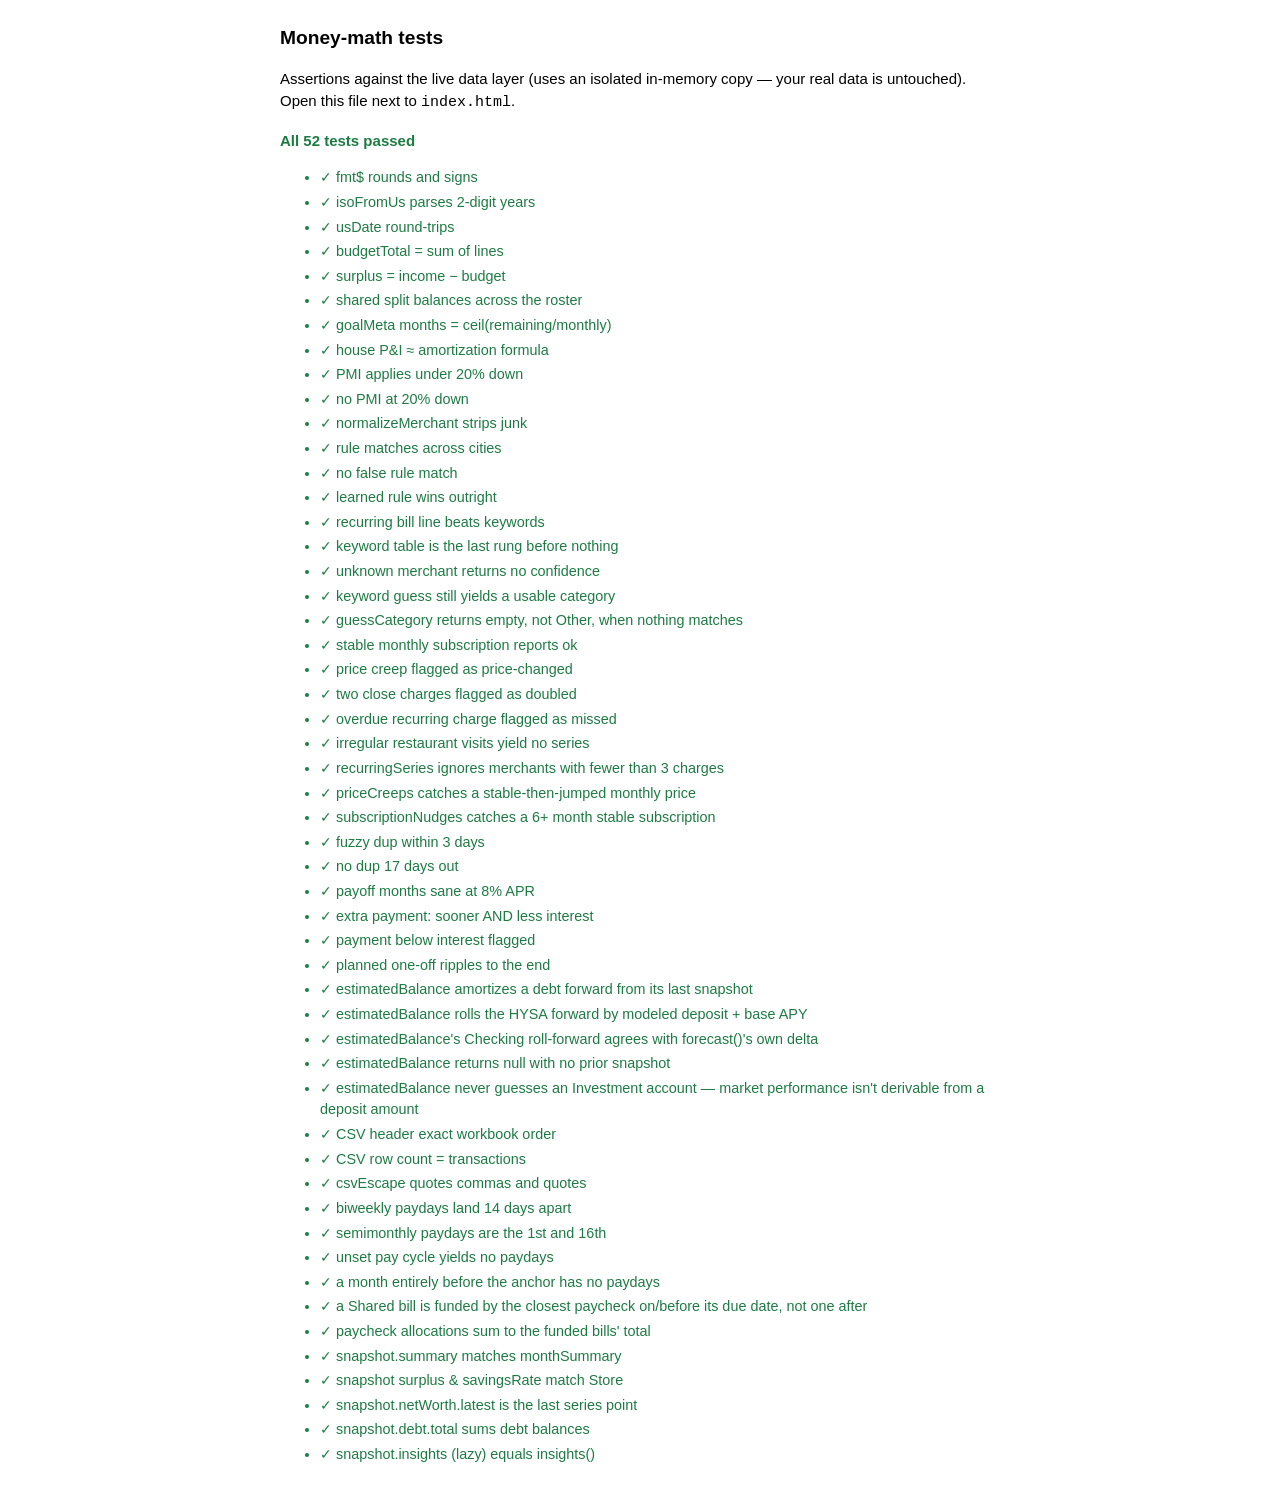
==== tests.html @ f0e06894 "Port Zero-Entry Net Worth from Cross-Household- Phase 2, initiative 5 — ported from the source-of-tr" ====
<!DOCTYPE html>
<html lang="en">
<head>
  <meta charset="UTF-8">
  <meta name="viewport" content="width=device-width, initial-scale=1.0">
  <title>Household Finance — money-math tests</title>
  <style>
    body { font: 15px/1.5 -apple-system, "Segoe UI", Roboto, Arial, sans-serif; margin: 24px auto; max-width: 720px; padding: 0 16px; }
    h1 { font-size: 1.2rem; }
    .pass { color: #1E7B44; }
    .fail { color: #C0392B; font-weight: 700; }
    #summary { font-weight: 800; margin: 12px 0; }
    li { margin: 3px 0; font-size: .9rem; }
  </style>
</head>
<body>
  <h1>Money-math tests</h1>
  <p>Assertions against the live data layer (uses an isolated in-memory copy — your real data is untouched). Open this file next to <code>index.html</code>.</p>
  <div id="summary">running…</div>
  <ul id="out"></ul>

  <!-- Isolate: stash real data, run against a fresh demo seed, restore afterwards. -->
  <script>
    window.__realData = localStorage.getItem('householdFinance.v1');
    localStorage.removeItem('householdFinance.v1');
  </script>
  <script src="js/store/00-state.js"></script>
  <script src="js/store/01-format.js"></script>
  <script src="js/store/02-members.js"></script>
  <script src="js/store/03-budget.js"></script>
  <script src="js/store/04-paycycles.js"></script>
  <script src="js/store/05-transactions.js"></script>
  <script src="js/store/06-calendar.js"></script>
  <script src="js/store/07-networth.js"></script>
  <script src="js/store/99-export.js"></script>
  <script>
    const out = document.getElementById('out');
    let pass = 0, fail = 0;
    const t = (name, cond, detail) => {
      const li = document.createElement('li');
      li.className = cond ? 'pass' : 'fail';
      li.textContent = (cond ? '✓ ' : '✗ ') + name + (cond ? '' : ' — ' + (detail || ''));
      out.appendChild(li);
      cond ? pass++ : fail++;
    };
    const S = Store;
    const near = (a, b, eps) => Math.abs(a - b) <= (eps == null ? 0.01 : eps);

    try {
    /* formatting */
    t('fmt$ rounds and signs', S.fmt$(-1234.5, 0) === '−$1,235' && S.fmt$(12.345, 2) === '$12.35', S.fmt$(-1234.5, 0));
    t('isoFromUs parses 2-digit years', S.isoFromUs('7/3/26') === '2026-07-03', S.isoFromUs('7/3/26'));
    t('usDate round-trips', S.usDate('2026-07-03') === '07/03/2026', S.usDate('2026-07-03'));

    /* budget & derived */
    t('budgetTotal = sum of lines', near(S.budgetTotal(), S.data.budget.reduce((s, b) => s + b.monthly, 0)));
    t('surplus = income − budget', near(S.surplus(), S.incomeTotal() - S.budgetTotal()));
    // Unlike the fixed two-person model, budgetByPerson() here returns a
    // roster-shaped `attributed` map — every member's share plus their own
    // lines should still add back up to the whole budget, regardless of
    // how many people are in the household.
    const p = S.budgetByPerson();
    t('shared split balances across the roster',
      near(Object.values(p.attributed).reduce((s, v) => s + v, 0), S.budgetTotal()), JSON.stringify(p));

    /* goals */
    const g = { target: 1000, saved: 250, monthly: 250 };
    const gm = S.goalMeta(g);
    t('goalMeta months = ceil(remaining/monthly)', gm.months === 3 && near(gm.pct, 0.25), JSON.stringify(gm));

    /* house scenario */
    const hs = S.houseScenario({ price: 300000, downPct: 10 });
    t('house P&I ≈ amortization formula', near(hs.pi, 270000 * (0.065 / 12) / (1 - Math.pow(1 + 0.065 / 12, -360)), 0.5), hs.pi.toFixed(2));
    t('PMI applies under 20% down', hs.pmi > 0);
    t('no PMI at 20% down', S.houseScenario({ price: 300000, downPct: 20 }).pmi === 0);

    /* merchant intelligence */
    t('normalizeMerchant strips junk', S.normalizeMerchant('GIANT #6482 POS 07/03') === 'GIANT', S.normalizeMerchant('GIANT #6482 POS 07/03'));
    S.data.rules = [];
    S.learnRule('GIANT #1 ALLENTOWN PA', 'Groceries', 'Shared');
    t('rule matches across cities', !!S.ruleFor('GIANT #2 BETHLEHEM PA'));
    t('no false rule match', !S.ruleFor('WAWA 100 EASTON PA'));

    /* categorization pipeline — the confidence tier is what the import review
       triages on, so each rung needs to be the one that answers. */
    const conf = d => S.categorize({ description: d, amount: 0 }).confidence;
    t('learned rule wins outright', conf('GIANT #2 BETHLEHEM PA') === 'rule', conf('GIANT #2 BETHLEHEM PA'));
    t('recurring bill line beats keywords',
      S.categorize({ description: 'NETFLIX.COM', amount: 20 }).confidence === 'bill',
      JSON.stringify(S.categorize({ description: 'NETFLIX.COM', amount: 20 })));
    t('keyword table is the last rung before nothing',
      conf('SHEETZ 455 BETHLEHEM') === 'keyword', conf('SHEETZ 455 BETHLEHEM'));
    t('unknown merchant returns no confidence',
      conf('ZZQX HOLDINGS LLC') === null, String(conf('ZZQX HOLDINGS LLC')));
    t('keyword guess still yields a usable category',
      S.categorize({ description: 'SHEETZ 455 BETHLEHEM', amount: 40 }).category === 'Auto');
    t('guessCategory returns empty, not Other, when nothing matches',
      S.guessCategory('ZZQX HOLDINGS LLC') === '');


    /* recurring-series detector — pinned before priceCreeps/subscriptionNudges
       are rewritten to consume it, so a behavior drift shows up as a failing
       assertion instead of a silent regression. "Today" is whatever the
       system clock reads when this suite runs. */
    (function () {
      const push = (date, desc, amount) => S.data.transactions.push(
        { id: S.uid(), date, category: 'Internet & Streaming', description: desc, amount, who: 'Shared', account: 'Test', notes: '' });
      const today = new Date();
      const iso = d => d.toISOString().slice(0, 10);
      const monthsAgo = n => { const d = new Date(today); d.setMonth(d.getMonth() - n); return iso(d); };

      // Stable monthly subscription, last charge recent (~2 weeks ago): 'ok'.
      S.data.transactions = S.data.transactions.filter(t => t.description !== 'STREAMFLIX');
      for (let n = 5; n >= 1; n--) push(monthsAgo(n), 'STREAMFLIX MONTHLY', 15.00);
      const recentIso = (() => { const d = new Date(today); d.setDate(d.getDate() - 14); return iso(d); })();
      push(recentIso, 'STREAMFLIX MONTHLY', 15.00);

      // Price creep: stable at $10, jumped to $13 on the latest charge.
      for (let n = 5; n >= 2; n--) push(monthsAgo(n), 'BOXQUEUE PLUS', 10.00);
      push(monthsAgo(1), 'BOXQUEUE PLUS', 13.00);

      // Doubled: normally monthly, but charged twice within days on the
      // latest cycle.
      const plusDays = (dateIso, n) => { const d = new Date(dateIso + 'T00:00:00'); d.setDate(d.getDate() + n); return iso(d); };
      for (let n = 5; n >= 2; n--) push(monthsAgo(n), 'TUNEHUB AUDIO', 9.99);
      push(monthsAgo(1), 'TUNEHUB AUDIO', 9.99);
      push(plusDays(monthsAgo(1), 3), 'TUNEHUB AUDIO', 9.99);

      // Missed: stable monthly, but nothing posted in ~2 cadence lengths.
      for (let n = 6; n >= 2; n--) push(monthsAgo(n), 'GYMFLOW STUDIO', 40.00);

      // Irregular restaurant visits — never a series at all.
      push(monthsAgo(4), 'ROADHOUSE GRILL', 42.10);
      push(monthsAgo(3), 'ROADHOUSE GRILL', 58.20);
      push(monthsAgo(1), 'ROADHOUSE GRILL', 31.00);

      const series = S.recurringSeries();
      const byMerchant = k => series.find(s => s.merchant.toUpperCase().includes(k));

      t('stable monthly subscription reports ok', byMerchant('STREAMFLIX') && byMerchant('STREAMFLIX').status === 'ok',
        JSON.stringify(byMerchant('STREAMFLIX')));
      t('price creep flagged as price-changed', byMerchant('BOXQUEUE') && byMerchant('BOXQUEUE').status === 'price-changed',
        JSON.stringify(byMerchant('BOXQUEUE')));
      t('two close charges flagged as doubled', byMerchant('TUNEHUB') && byMerchant('TUNEHUB').status === 'doubled',
        JSON.stringify(byMerchant('TUNEHUB')));
      t('overdue recurring charge flagged as missed', byMerchant('GYMFLOW') && byMerchant('GYMFLOW').status === 'missed',
        JSON.stringify(byMerchant('GYMFLOW')));
      t('irregular restaurant visits yield no series', !byMerchant('ROADHOUSE'));
      t('recurringSeries ignores merchants with fewer than 3 charges', (() => {
        S.data.transactions.push({ id: S.uid(), date: monthsAgo(1), category: 'Shopping', description: 'ONETIME VENDOR', amount: 20, who: 'Shared', account: '', notes: '' });
        return !S.recurringSeries().find(s => s.merchant.toUpperCase().includes('ONETIME'));
      })());

      // Pinned against the CURRENT (pre-rewrite) priceCreeps/subscriptionNudges
      // so the swap onto recurringSeries() is verified, not assumed. Dates land
      // on the same day-of-month every month so the old calendar-bucket
      // grouping and the new day-delta cadence model agree on this data —
      // deliberately not testing the edge cases where they're allowed to
      // differ (see the comments on the rewritten functions themselves).
      for (let n = 4; n >= 1; n--) push(monthsAgo(n), 'LOOPSTREAM PLUS', 12.00);
      push(monthsAgo(0), 'LOOPSTREAM PLUS', 15.50);
      for (let n = 6; n >= 1; n--) push(monthsAgo(n), 'CLOUDVAULT BACKUP', 8.00);

      const creepsBefore = S.priceCreeps();
      const nudgesBefore = S.subscriptionNudges();
      const loop = creepsBefore.find(c => c.merchant.toUpperCase().includes('LOOPSTREAM'));
      const vault = nudgesBefore.find(n => n.merchant.toUpperCase().includes('CLOUDVAULT'));
      t('priceCreeps catches a stable-then-jumped monthly price', !!loop && near(loop.from, 12.00) && near(loop.to, 15.50),
        JSON.stringify(loop));
      t('subscriptionNudges catches a 6+ month stable subscription', !!vault && vault.months === 6 && near(vault.amount, 8.00),
        JSON.stringify(vault));
    })();


    /* dedupe — the demo seed's dates are relative to today (not fixed like
       Cross-Household-'s real data), so the comparison dates here are built
       relative to the seeded transaction itself rather than hardcoded. */
    const t0 = S.data.transactions[1];
    const near3 = new Date(t0.date + 'T00:00:00'); near3.setDate(near3.getDate() + 2);
    const far17 = new Date(t0.date + 'T00:00:00'); far17.setDate(far17.getDate() + 17);
    t('fuzzy dup within 3 days', !!S.likelyDuplicate({ date: near3.toISOString().slice(0, 10), amount: t0.amount, description: t0.description }));
    t('no dup 17 days out', !S.likelyDuplicate({ date: far17.toISOString().slice(0, 10), amount: t0.amount, description: t0.description }));

    /* debt payoff */
    const acct = { id: 'x', payment: 290, rate: 8 };
    S.data.accounts.push({ id: 'x', name: 'T', kind: 'debt', type: 'Loan', owner: 'Shared', payment: 290, rate: 8 });
    // Snapshot month must be "now" (not a fixed past month) so it's reliably
    // the latest snapshot whenever this file is actually run.
    S.saveSnapshot(S.thisMonth(), { x: 4600 });
    const p0 = S.debtPayoff(acct, 0), p100 = S.debtPayoff(acct, 100);
    t('payoff months sane at 8% APR', p0.months >= 16 && p0.months <= 18, String(p0.months));
    t('extra payment: sooner AND less interest', p100.months < p0.months && p100.interest < p0.interest,
      JSON.stringify([p0, p100]));
    t('payment below interest flagged', S.debtPayoff({ id: 'x', payment: 10, rate: 8 }, 0).months === null);

    /* forecast ripple */
    const base = S.forecast(12);
    S.data.planned.push({ id: 'pl1', name: 'test', month: base.months[3].ym, amount: 500 });
    const after = S.forecast(12);
    t('planned one-off ripples to the end', near(base.months[11].balance - after.months[11].balance, 500),
      String(base.months[11].balance - after.months[11].balance));

    /* estimatedBalance — Zero-Entry Net Worth. Dates are relative to the
       actual run date, not hardcoded, so the suite stays valid regardless of
       when it runs. */
    (function () {
      const iso = d => d.toISOString().slice(0, 10);
      const monthsAgoYm = n => { const d = new Date(); d.setMonth(d.getMonth() - n); return iso(d).slice(0, 7); };

      // Debt: verified against the amortization formula directly, not
      // against debtPayoff() — that answers a different question
      // (months-from-now-to-zero), not "what happened since a dated snapshot".
      const debtAcct = { id: 'est-debt', name: 'Test Loan', kind: 'debt', type: 'Loan', owner: 'Shared', payment: 300, rate: 6 };
      S.data.accounts.push(debtAcct);
      const twoMonthsAgo = monthsAgoYm(2);
      S.saveSnapshot(twoMonthsAgo, { [debtAcct.id]: 3000 });
      const di = 0.06 / 12;
      let expectDebt = 3000;
      for (let k = 0; k < 2; k++) expectDebt = expectDebt * (1 + di) - 300;
      const estDebt = S.estimatedBalance(debtAcct.id);
      t('estimatedBalance amortizes a debt forward from its last snapshot',
        !!estDebt && near(estDebt.balance, expectDebt, 0.5), JSON.stringify([estDebt, expectDebt]));

      const oneMonthAgo = monthsAgoYm(1);
      // The demo seed pre-populates a this-month snapshot for every account
      // (so Net Worth and Forecast have something to show on first open) —
      // clear it for the accounts under test so "one month stale" is
      // actually what gets exercised, matching a real household that hasn't
      // snapshotted yet this month.
      const clearThisMonth = id => { if (S.data.snapshots[S.thisMonth()]) delete S.data.snapshots[S.thisMonth()][id]; };

      // Savings (the HYSA-type account): verified against the same
      // deposit + APY formula the function documents using.
      const savingsAcct = S.data.accounts.find(a => a.name === 'High-Yield Savings');
      clearThisMonth(savingsAcct.id);
      S.saveSnapshot(oneMonthAgo, { [savingsAcct.id]: 1000 });
      const apy = S.data.invest.hysa.apys[1];
      const expectSavings = 1000 * (1 + apy / 100 / 12) + (+S.data.invest.hysa.deposit || 0);
      const estSavings = S.estimatedBalance(savingsAcct.id);
      t('estimatedBalance rolls the HYSA forward by modeled deposit + base APY',
        !!estSavings && near(estSavings.balance, expectSavings, 0.5), JSON.stringify([estSavings, expectSavings]));

      // Checking: the whole point of factoring liquidCashFlow() out of
      // forecast() — this cross-checks that estimatedBalance's Checking
      // branch and forecast()'s own first month agree on the same delta,
      // rather than two copies of the same formula that could drift apart.
      const checkingAcct = S.data.accounts.find(a => a.name === 'Joint Checking');
      clearThisMonth(checkingAcct.id);
      S.saveSnapshot(oneMonthAgo, { [checkingAcct.id]: 5000 });
      const fc1 = S.forecast(1);
      const estChecking = S.estimatedBalance(checkingAcct.id);
      t('estimatedBalance\'s Checking roll-forward agrees with forecast()\'s own delta',
        !!estChecking && near(estChecking.balance, 5000 + fc1.months[0].delta, 0.01),
        JSON.stringify([estChecking, fc1.months[0]]));

      const freshDebt = { id: 'est-debt-fresh', name: 'Fresh Loan', kind: 'debt', type: 'Loan', owner: 'Shared', payment: 100, rate: 5 };
      S.data.accounts.push(freshDebt);
      t('estimatedBalance returns null with no prior snapshot', S.estimatedBalance(freshDebt.id) === null);

      const rothAcct2 = S.data.accounts.find(a => a.type === 'Investment');
      t('estimatedBalance never guesses an Investment account — market performance isn\'t derivable from a deposit amount',
        S.estimatedBalance(rothAcct2.id) === null);
    })();

    /* CSV round trip */
    const csv = S.exportCSV();
    const rows = S.parseCSV(csv);
    t('CSV header exact workbook order', rows[0].join(',') === S.CSV_HEADER.join(','), rows[0].join(','));
    t('CSV row count = transactions', rows.length - 1 === S.data.transactions.length);
    t('csvEscape quotes commas and quotes', S.csvEscape('a,"b"') === '"a,""b"""', S.csvEscape('a,"b"'));

    /* pay cycles — picked dynamically from the household's actual roster
       instead of hardcoded names, since membership here isn't fixed to two
       people named Mike and Bri. */
    const [person1, person2] = S.members();
    S.data.payCycles = {
      [person1]: { frequency: 'biweekly', anchor: '2026-06-19' },
      [person2]: { frequency: 'semimonthly', anchor: '2026-07-01' }
    };
    const person1Paydays = S.paydaysInMonth(person1, '2026-07');
    t('biweekly paydays land 14 days apart', person1Paydays.length === 3
      && person1Paydays[0] === '2026-07-03' && person1Paydays[1] === '2026-07-17' && person1Paydays[2] === '2026-07-31',
      JSON.stringify(person1Paydays));
    const person2Paydays = S.paydaysInMonth(person2, '2026-07');
    t('semimonthly paydays are the 1st and 16th', person2Paydays.length === 2
      && person2Paydays[0] === '2026-07-01' && person2Paydays[1] === '2026-07-16', JSON.stringify(person2Paydays));
    t('unset pay cycle yields no paydays', S.paydaysInMonth('nobody', '2026-07').length === 0);
    t('a month entirely before the anchor has no paydays', S.paydaysInMonth(person1, '2026-05').length === 0);
    const rentBill = S.data.budget.find(b => b.name === 'Rent');
    rentBill.dueDay = 2;
    const fp = S.fundingPaycheck(rentBill, '2026-07');
    t('a Shared bill is funded by the closest paycheck on/before its due date, not one after',
      !!fp && fp.date <= '2026-07-02' && fp.date === '2026-07-01' && fp.person === person2, JSON.stringify(fp));
    const allocations = S.paycheckAllocations('2026-07');
    t('paycheck allocations sum to the funded bills\' total',
      near(allocations.reduce((s, a) => s + a.amount, 0),
        S.data.budget.filter(b => b.type === 'Fixed' && b.dueDay).reduce((s, b) => s + b.monthly, 0)),
      JSON.stringify(allocations));

    /* household snapshot selector (Dashboard / Summary / Report read from one source) */
    const snap = S.householdSnapshot(S.thisMonth());
    const sumNow = S.monthSummary(S.thisMonth());
    t('snapshot.summary matches monthSummary', near(snap.summary.spent, sumNow.spent) && near(snap.summary.budget, sumNow.budget), JSON.stringify(snap.summary));
    t('snapshot surplus & savingsRate match Store', near(snap.surplus, S.surplus()) && near(snap.savingsRate, S.savingsRate()));
    t('snapshot.netWorth.latest is the last series point', (() => {
      const nw = S.netWorthSeries();
      const last = nw.length ? nw[nw.length - 1] : null;
      if (!snap.netWorth.latest || !last) return snap.netWorth.latest === last;
      return near(snap.netWorth.latest.net, last.net) && snap.netWorth.latest.ym === last.ym;
    })());
    t('snapshot.debt.total sums debt balances', near(snap.debt.total,
      S.data.accounts.filter(a => a.kind === 'debt').reduce((s, a) => s + (S.latestBalance(a.id) || 0), 0)));
    t('snapshot.insights (lazy) equals insights()', snap.insights.length === S.insights().length);

    // Note: Cross-Household-'s harness also checks integrityCheck() (seed
    // passes, bad rows get caught) — that function doesn't exist in this
    // repo yet (a separate, older hardening gap, not part of this port), so
    // those two assertions aren't included here.

    document.getElementById('summary').innerHTML = fail
      ? '<span class="fail">' + fail + ' failed</span> · ' + pass + ' passed'
      : '<span class="pass">All ' + pass + ' tests passed</span>';
    } catch (e) {
      document.getElementById('summary').innerHTML = '<span class="fail">Test run crashed: ' + e.message + '</span>';
    } finally {
      // ALWAYS restore the user's real data, even if a test throws
      if (window.__realData) localStorage.setItem('householdFinance.v1', window.__realData);
      else localStorage.removeItem('householdFinance.v1');
    }
  </script>
</body>
</html>
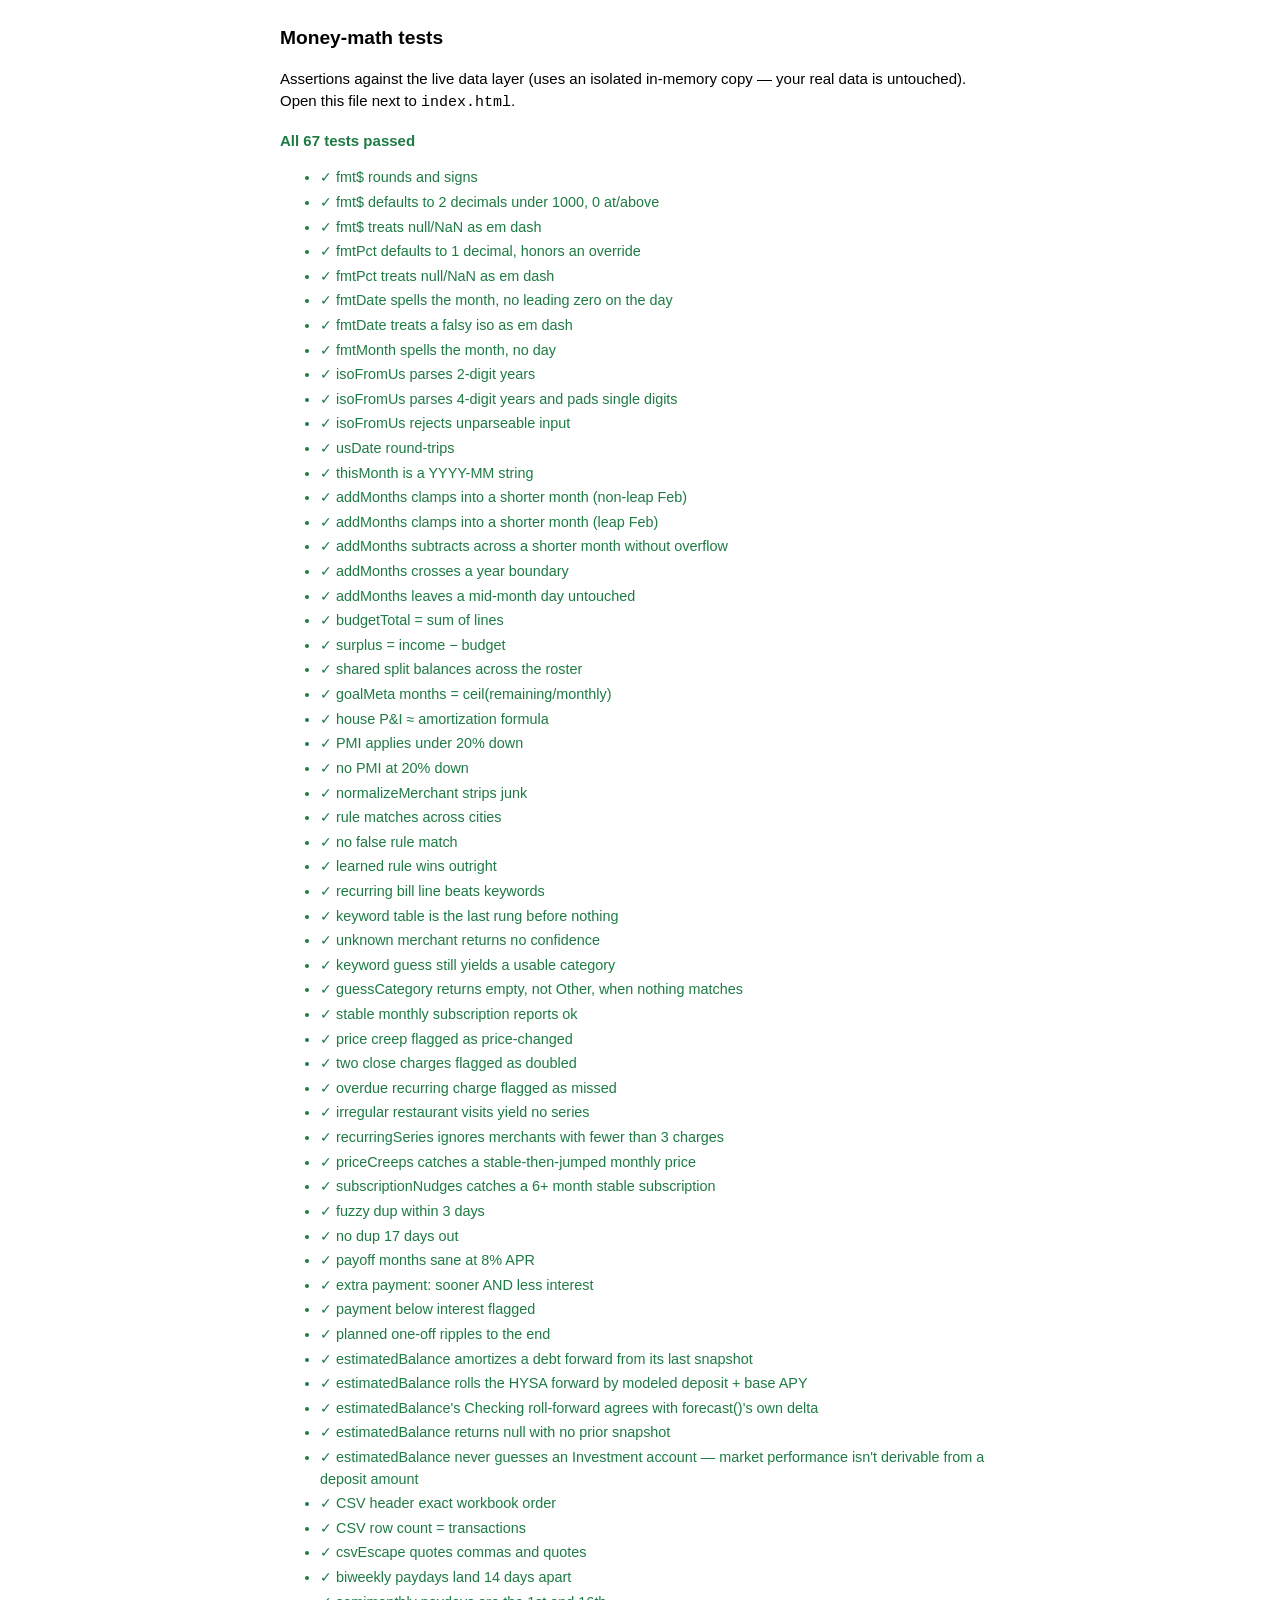
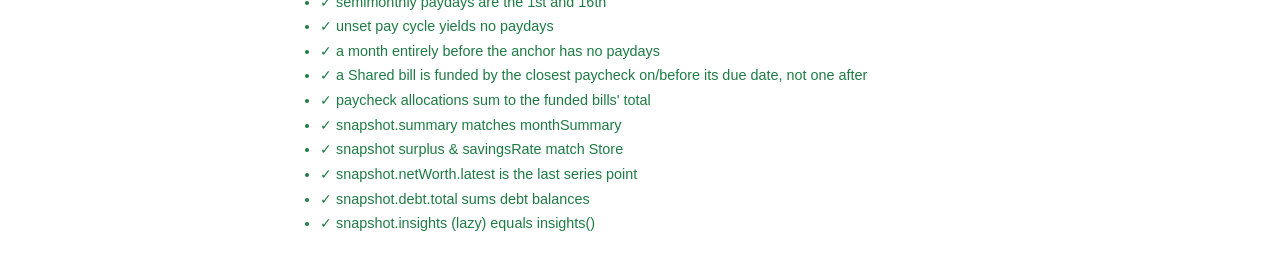
==== commit cb6d6679: "Fix month-arithmetic overflow in financial projection dates (F-I3) Every "N months from now" project" ====
--- a/tests.html
+++ b/tests.html
@@ -47,10 +47,34 @@
     const near = (a, b, eps) => Math.abs(a - b) <= (eps == null ? 0.01 : eps);
 
     try {
-    /* formatting */
+    /* formatting — js/store/01-format.js is byte-identical with the sibling
+       repo (roadmap F-I3); these assertions run in both, so a behavioral
+       regression in the shared money-math is caught even where the sync-drift
+       gate's textual diff can't see one (or where two repos' copies could
+       silently diverge in behavior without a textual difference to flag). */
     t('fmt$ rounds and signs', S.fmt$(-1234.5, 0) === '−$1,235' && S.fmt$(12.345, 2) === '$12.35', S.fmt$(-1234.5, 0));
+    t('fmt$ defaults to 2 decimals under 1000, 0 at/above', S.fmt$(999) === '$999.00' && S.fmt$(1000) === '$1,000', S.fmt$(999) + ' / ' + S.fmt$(1000));
+    t('fmt$ treats null/NaN as em dash', S.fmt$(null) === '—' && S.fmt$(NaN) === '—', S.fmt$(null));
+    t('fmtPct defaults to 1 decimal, honors an override', S.fmtPct(0.5) === '50.0%' && S.fmtPct(0.256, 0) === '26%', S.fmtPct(0.5));
+    t('fmtPct treats null/NaN as em dash', S.fmtPct(null) === '—' && S.fmtPct(NaN) === '—', S.fmtPct(null));
+    t('fmtDate spells the month, no leading zero on the day', S.fmtDate('2026-01-09') === 'Jan 9, 2026', S.fmtDate('2026-01-09'));
+    t('fmtDate treats a falsy iso as em dash', S.fmtDate('') === '—' && S.fmtDate(null) === '—', S.fmtDate(''));
+    t('fmtMonth spells the month, no day', S.fmtMonth('2026-07') === 'Jul 2026', S.fmtMonth('2026-07'));
     t('isoFromUs parses 2-digit years', S.isoFromUs('7/3/26') === '2026-07-03', S.isoFromUs('7/3/26'));
+    t('isoFromUs parses 4-digit years and pads single digits', S.isoFromUs('1/2/2026') === '2026-01-02', S.isoFromUs('1/2/2026'));
+    t('isoFromUs rejects unparseable input', S.isoFromUs('not a date') === null, S.isoFromUs('not a date'));
     t('usDate round-trips', S.usDate('2026-07-03') === '07/03/2026', S.usDate('2026-07-03'));
+    t('thisMonth is a YYYY-MM string', /^\d{4}-\d{2}$/.test(S.thisMonth()), S.thisMonth());
+    /* addMonths — pins the bug this file's own monthsAgoYm() helper hit on
+       2026-08-31: naive d.setMonth(d.getMonth() - 2) rolled June 30 (2026's
+       actual "2 months before Aug 31") forward into July 1, because June
+       only has 30 days and JS spills the extra day into the next month. */
+    const ymd = d => d.toISOString().slice(0, 10);
+    t('addMonths clamps into a shorter month (non-leap Feb)', ymd(S.addMonths(new Date(2026, 0, 31), 1)) === '2026-02-28', ymd(S.addMonths(new Date(2026, 0, 31), 1)));
+    t('addMonths clamps into a shorter month (leap Feb)', ymd(S.addMonths(new Date(2024, 0, 31), 1)) === '2024-02-29', ymd(S.addMonths(new Date(2024, 0, 31), 1)));
+    t('addMonths subtracts across a shorter month without overflow', ymd(S.addMonths(new Date(2026, 7, 31), -2)) === '2026-06-30', ymd(S.addMonths(new Date(2026, 7, 31), -2)));
+    t('addMonths crosses a year boundary', ymd(S.addMonths(new Date(2026, 11, 15), 2)) === '2027-02-15', ymd(S.addMonths(new Date(2026, 11, 15), 2)));
+    t('addMonths leaves a mid-month day untouched', ymd(S.addMonths(new Date(2026, 5, 15), 3)) === '2026-09-15', ymd(S.addMonths(new Date(2026, 5, 15), 3)));
 
     /* budget & derived */
     t('budgetTotal = sum of lines', near(S.budgetTotal(), S.data.budget.reduce((s, b) => s + b.monthly, 0)));
@@ -107,7 +131,7 @@
         { id: S.uid(), date, category: 'Internet & Streaming', description: desc, amount, who: 'Shared', account: 'Test', notes: '' });
       const today = new Date();
       const iso = d => d.toISOString().slice(0, 10);
-      const monthsAgo = n => { const d = new Date(today); d.setMonth(d.getMonth() - n); return iso(d); };
+      const monthsAgo = n => iso(S.addMonths(today, -n));
 
       // Stable monthly subscription, last charge recent (~2 weeks ago): 'ok'.
       S.data.transactions = S.data.transactions.filter(t => t.description !== 'STREAMFLIX');
@@ -205,7 +229,7 @@
        when it runs. */
     (function () {
       const iso = d => d.toISOString().slice(0, 10);
-      const monthsAgoYm = n => { const d = new Date(); d.setMonth(d.getMonth() - n); return iso(d).slice(0, 7); };
+      const monthsAgoYm = n => iso(S.addMonths(new Date(), -n)).slice(0, 7);
 
       // Debt: verified against the amortization formula directly, not
       // against debtPayoff() — that answers a different question
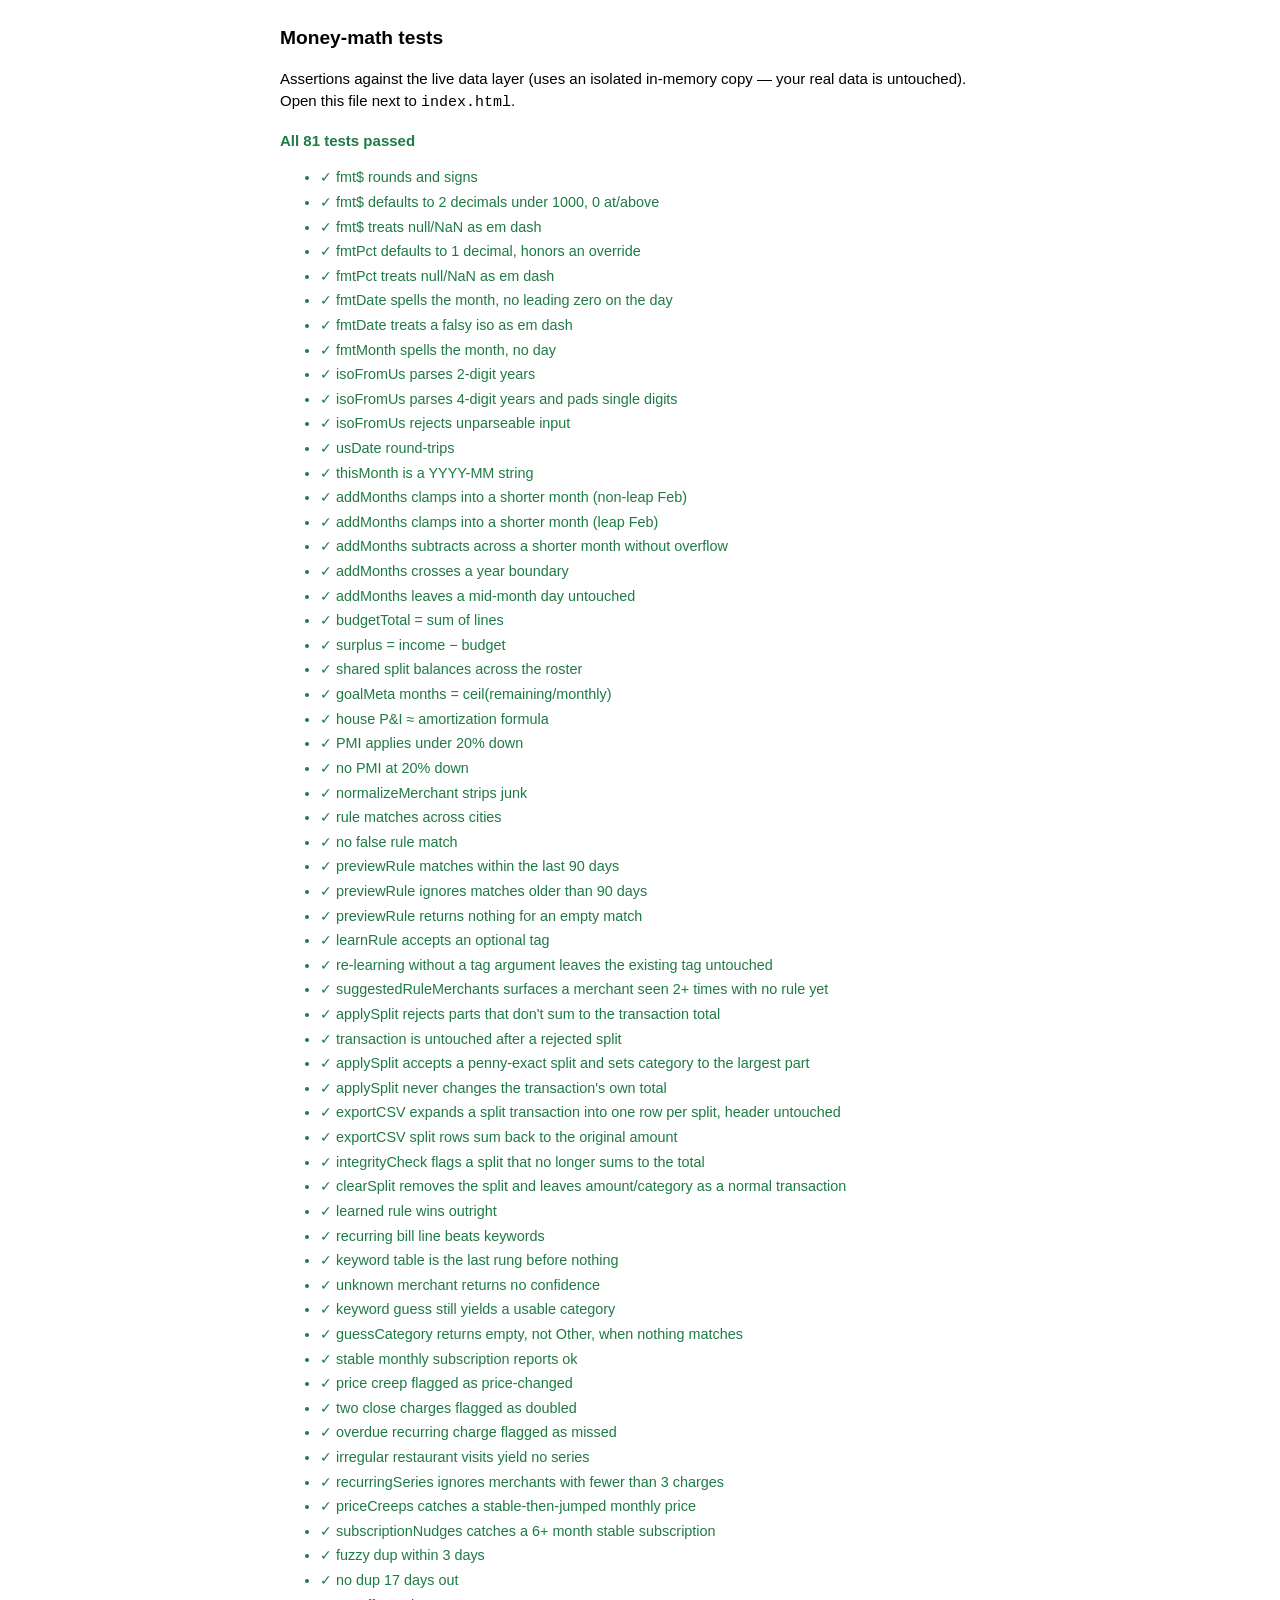
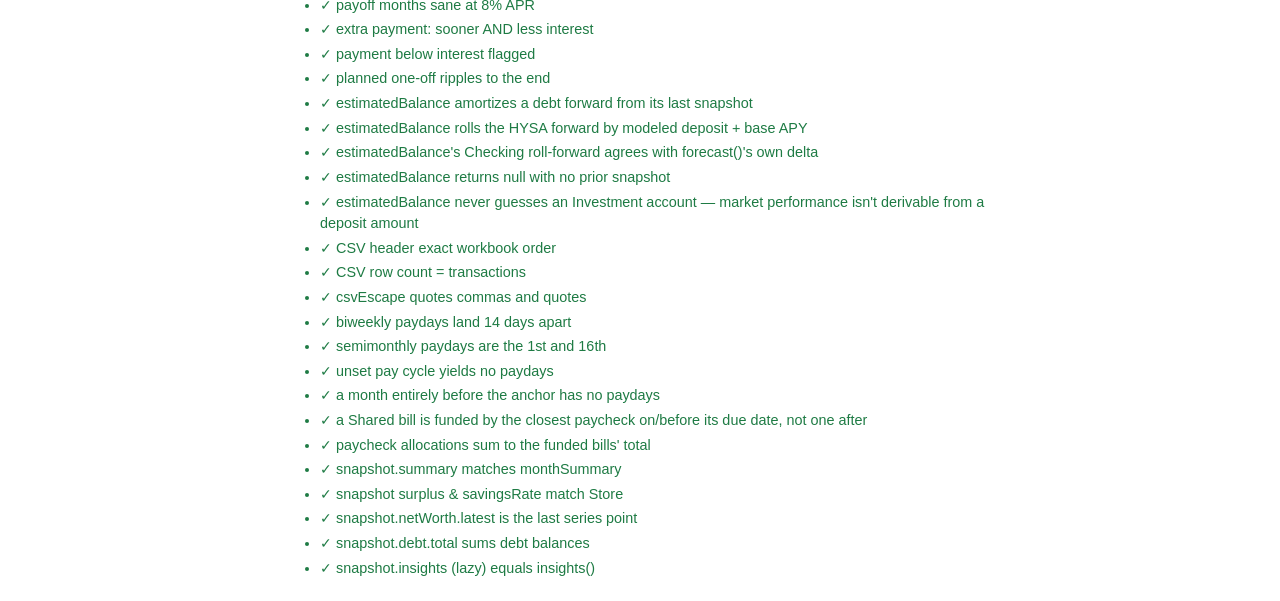
==== commit c4d250d0: "Add visual rule builder and split transactions (Roadmap Phase 1 #4) Ports the matching Cross-Househo" ====
--- a/tests.html
+++ b/tests.html
@@ -105,6 +105,70 @@
     t('rule matches across cities', !!S.ruleFor('GIANT #2 BETHLEHEM PA'));
     t('no false rule match', !S.ruleFor('WAWA 100 EASTON PA'));
 
+    /* visual rule builder — previewRule() + optional tag (Roadmap Phase 1 #4) */
+    (function () {
+      const iso = d => d.toISOString().slice(0, 10);
+      const daysAgo = n => { const d = new Date(); d.setDate(d.getDate() - n); return iso(d); };
+      S.data.transactions.push(
+        { id: S.uid(), date: daysAgo(10), category: 'Shopping', description: 'TESTMART 123 ALLENTOWN', amount: 25, who: 'Shared', account: '', notes: '' },
+        { id: S.uid(), date: daysAgo(120), category: 'Shopping', description: 'TESTMART 456 BETHLEHEM', amount: 30, who: 'Shared', account: '', notes: '' }
+      );
+      const preview = S.previewRule({ match: 'TESTMART' });
+      t('previewRule matches within the last 90 days', preview.length === 1 && preview[0].description.includes('ALLENTOWN'),
+        JSON.stringify(preview));
+      t('previewRule ignores matches older than 90 days', !preview.some(p => p.description.includes('BETHLEHEM')));
+      t('previewRule returns nothing for an empty match', S.previewRule({ match: '' }).length === 0);
+
+      const rule = S.learnRule('TESTMART 123 ALLENTOWN', 'Shopping', 'Alex', 'test-tag');
+      t('learnRule accepts an optional tag', !!rule && rule.tag === 'test-tag', JSON.stringify(rule));
+      S.learnRule('TESTMART 123 ALLENTOWN', 'Shopping', 'Alex');
+      t('re-learning without a tag argument leaves the existing tag untouched',
+        S.ruleFor('TESTMART 123 ALLENTOWN').tag === 'test-tag');
+    })();
+
+    /* empty-state "promote to rule" suggestions */
+    (function () {
+      S.data.transactions.push(
+        { id: S.uid(), date: '2026-08-01', category: 'Dining Out', description: 'REPEATEATS DOWNTOWN', amount: 12, who: 'Shared', account: '', notes: '' },
+        { id: S.uid(), date: '2026-08-08', category: 'Dining Out', description: 'REPEATEATS DOWNTOWN', amount: 14, who: 'Shared', account: '', notes: '' }
+      );
+      const suggestions = S.suggestedRuleMerchants(5);
+      t('suggestedRuleMerchants surfaces a merchant seen 2+ times with no rule yet',
+        suggestions.some(s => s.merchant.toUpperCase().includes('REPEATEATS') && s.category === 'Dining Out'),
+        JSON.stringify(suggestions));
+    })();
+
+    /* split transactions (Roadmap Phase 1 #4) */
+    (function () {
+      const tx = { id: S.uid(), date: '2026-08-15', category: 'Shopping', description: 'TARGET SPLIT TEST', amount: 86.40, who: 'Shared', account: '', notes: '' };
+      S.data.transactions.push(tx);
+      t('applySplit rejects parts that don\'t sum to the transaction total',
+        S.applySplit(tx.id, [{ category: 'Groceries', amount: 40 }, { category: 'Shopping', amount: 40 }]) === null);
+      t('transaction is untouched after a rejected split', tx.amount === 86.40 && tx.category === 'Shopping');
+      const applied = S.applySplit(tx.id, [{ category: 'Groceries', amount: 50.40 }, { category: 'Shopping', amount: 36 }]);
+      t('applySplit accepts a penny-exact split and sets category to the largest part',
+        !!applied && applied.category === 'Groceries' && applied.splits.length === 2, JSON.stringify(applied));
+      t('applySplit never changes the transaction\'s own total', tx.amount === 86.40);
+
+      const csvRows = S.parseCSV(S.exportCSV());
+      const splitRows = csvRows.filter(r => r[2] === 'TARGET SPLIT TEST');
+      t('exportCSV expands a split transaction into one row per split, header untouched',
+        splitRows.length === 2 && splitRows.every(r => /split \d\/2 of/.test(r[6])), JSON.stringify(splitRows));
+      t('exportCSV split rows sum back to the original amount',
+        Math.round(splitRows.reduce((s, r) => s + parseFloat(r[3]), 0) * 100) === 8640, JSON.stringify(splitRows));
+
+      t('integrityCheck flags a split that no longer sums to the total', (() => {
+        tx.splits[0].amount = 999; // corrupt in place, bypassing applySplit's own validation
+        const flagged = S.integrityCheck().some(i => /splits don't add up/.test(i));
+        tx.splits[0].amount = 50.40; // restore before clearSplit below
+        return flagged;
+      })());
+
+      const cleared = S.clearSplit(tx.id);
+      t('clearSplit removes the split and leaves amount/category as a normal transaction',
+        !!cleared && !cleared.splits && cleared.amount === 86.40);
+    })();
+
     /* categorization pipeline — the confidence tier is what the import review
        triages on, so each rung needs to be the one that answers. */
     const conf = d => S.categorize({ description: d, amount: 0 }).confidence;
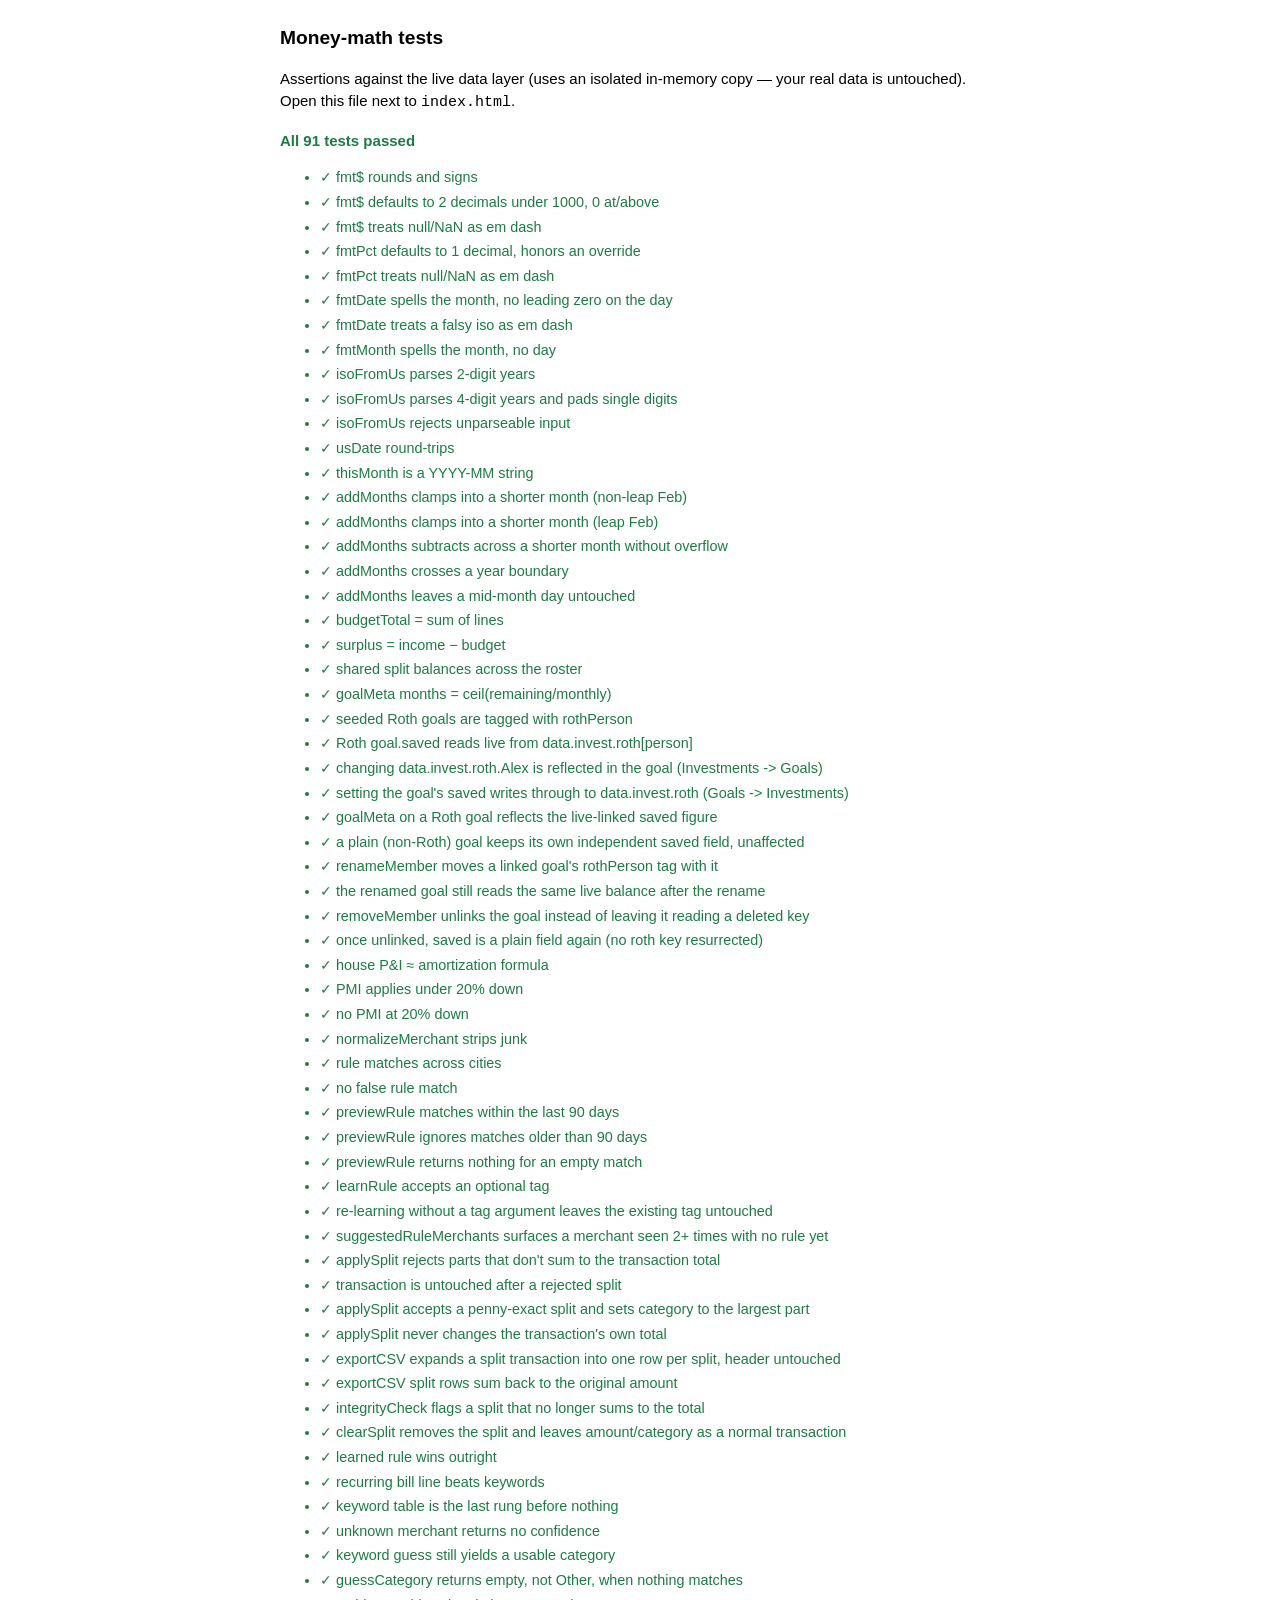
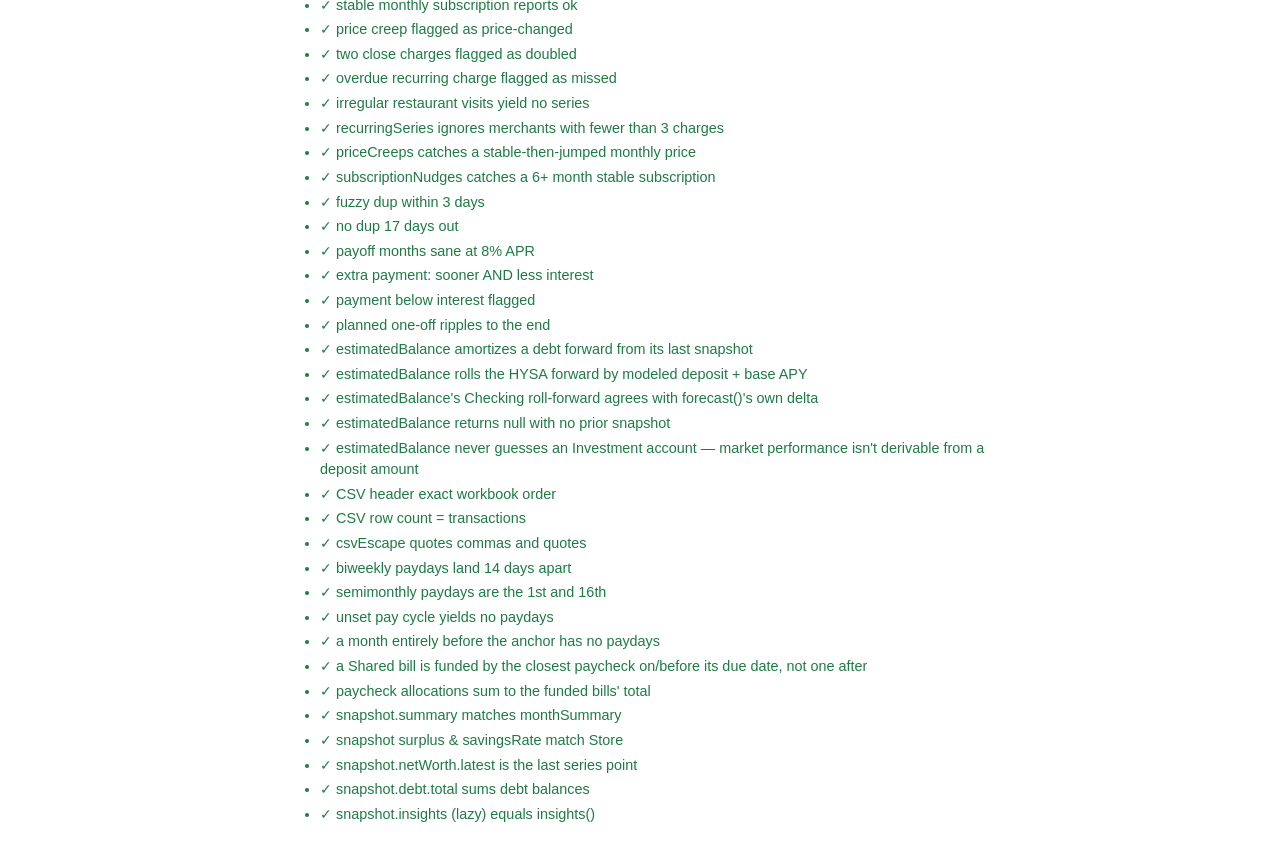
==== commit 9caef570: "Reconcile Goals vs. Investments Roth tracking (ported from Cross-Household-) Roth IRA progress was t" ====
--- a/tests.html
+++ b/tests.html
@@ -92,6 +92,53 @@
     const gm = S.goalMeta(g);
     t('goalMeta months = ceil(remaining/monthly)', gm.months === 3 && near(gm.pct, 0.25), JSON.stringify(gm));
 
+    /* Roth goal <-> Investments reconciliation: a goal's `saved` is a live
+       pass-through to data.invest.roth[rothPerson], not an independent
+       stored figure, so the two screens can no longer drift apart. Ported
+       from Cross-Household- (fixed Mike/Bri pair there); here rothPerson
+       is a member name since this repo's roster is dynamic, so rename/
+       remove also need covering. */
+    const alexRothGoal = S.data.goals.find(x => x.rothPerson === 'Alex');
+    const samRothGoal = S.data.goals.find(x => x.rothPerson === 'Sam');
+    t('seeded Roth goals are tagged with rothPerson', !!alexRothGoal && !!samRothGoal,
+      JSON.stringify({ alex: !!alexRothGoal, sam: !!samRothGoal }));
+    if (alexRothGoal) {
+      t('Roth goal.saved reads live from data.invest.roth[person]',
+        near(alexRothGoal.saved, S.rothMeta('Alex').ytd), JSON.stringify({ goalSaved: alexRothGoal.saved, ytd: S.rothMeta('Alex').ytd }));
+      S.data.invest.roth.Alex = 3000;
+      t('changing data.invest.roth.Alex is reflected in the goal (Investments -> Goals)',
+        near(alexRothGoal.saved, 3000), alexRothGoal.saved);
+      alexRothGoal.saved = 4500;
+      t('setting the goal\'s saved writes through to data.invest.roth (Goals -> Investments)',
+        near(S.data.invest.roth.Alex, 4500), S.data.invest.roth.Alex);
+      t('goalMeta on a Roth goal reflects the live-linked saved figure',
+        near(S.goalMeta(alexRothGoal).pct, 4500 / alexRothGoal.target, 0.001), JSON.stringify(S.goalMeta(alexRothGoal)));
+    }
+    t('a plain (non-Roth) goal keeps its own independent saved field, unaffected',
+      (() => { g.saved = 999; return g.saved === 999 && S.data.invest.roth.Alex !== 999; })());
+
+    /* Roth linkage follows a rename, and survives a removal by unlinking
+       into a plain figure instead of silently reading 0. Uses a scratch
+       member (not Alex/Sam) so it doesn't disturb the rest of the suite,
+       which assumes the seeded two-person roster. */
+    S.addMember('RothTestPerson');
+    const scratchGoal = { id: S.uid(), name: 'Roth IRA — RothTestPerson (test)', target: 5000, saved: 0, monthly: 100, rothPerson: 'RothTestPerson' };
+    S.data.goals.push(scratchGoal);
+    wireRothGoalLinks(S.data); // the real function (bare global, same top-level scope as tests.html itself), not a hand-rolled copy
+    scratchGoal.saved = 750;
+    S.renameMember('RothTestPerson', 'RothTestRenamed');
+    t('renameMember moves a linked goal\'s rothPerson tag with it',
+      scratchGoal.rothPerson === 'RothTestRenamed', scratchGoal.rothPerson);
+    t('the renamed goal still reads the same live balance after the rename',
+      near(scratchGoal.saved, 750), scratchGoal.saved);
+    S.removeMember('RothTestRenamed');
+    t('removeMember unlinks the goal instead of leaving it reading a deleted key',
+      !scratchGoal.rothPerson && near(scratchGoal.saved, 750), JSON.stringify({ rothPerson: scratchGoal.rothPerson, saved: scratchGoal.saved }));
+    scratchGoal.saved = 900;
+    t('once unlinked, saved is a plain field again (no roth key resurrected)',
+      scratchGoal.saved === 900 && !('RothTestRenamed' in S.data.invest.roth), JSON.stringify(S.data.invest.roth));
+    S.data.goals = S.data.goals.filter(x => x.id !== scratchGoal.id); // scratch cleanup
+
     /* house scenario */
     const hs = S.houseScenario({ price: 300000, downPct: 10 });
     t('house P&I ≈ amortization formula', near(hs.pi, 270000 * (0.065 / 12) / (1 - Math.pow(1 + 0.065 / 12, -360)), 0.5), hs.pi.toFixed(2));
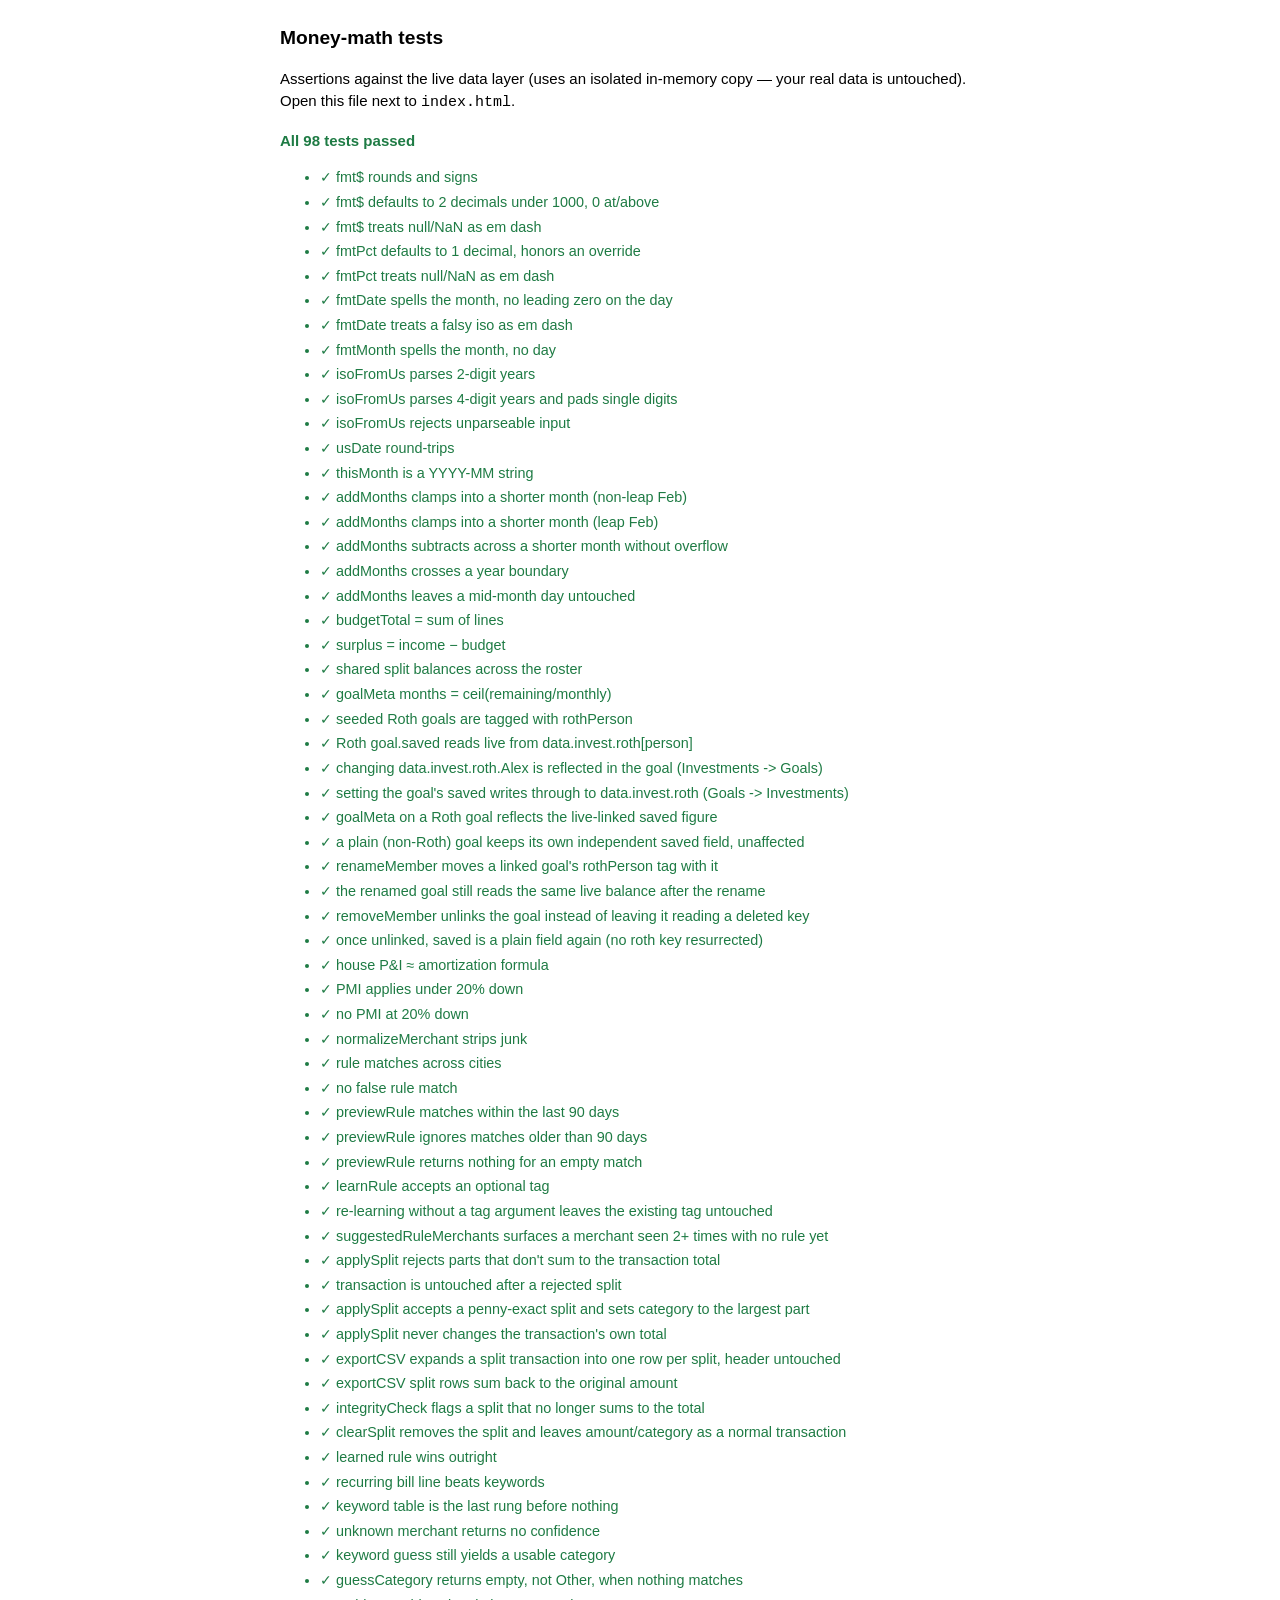
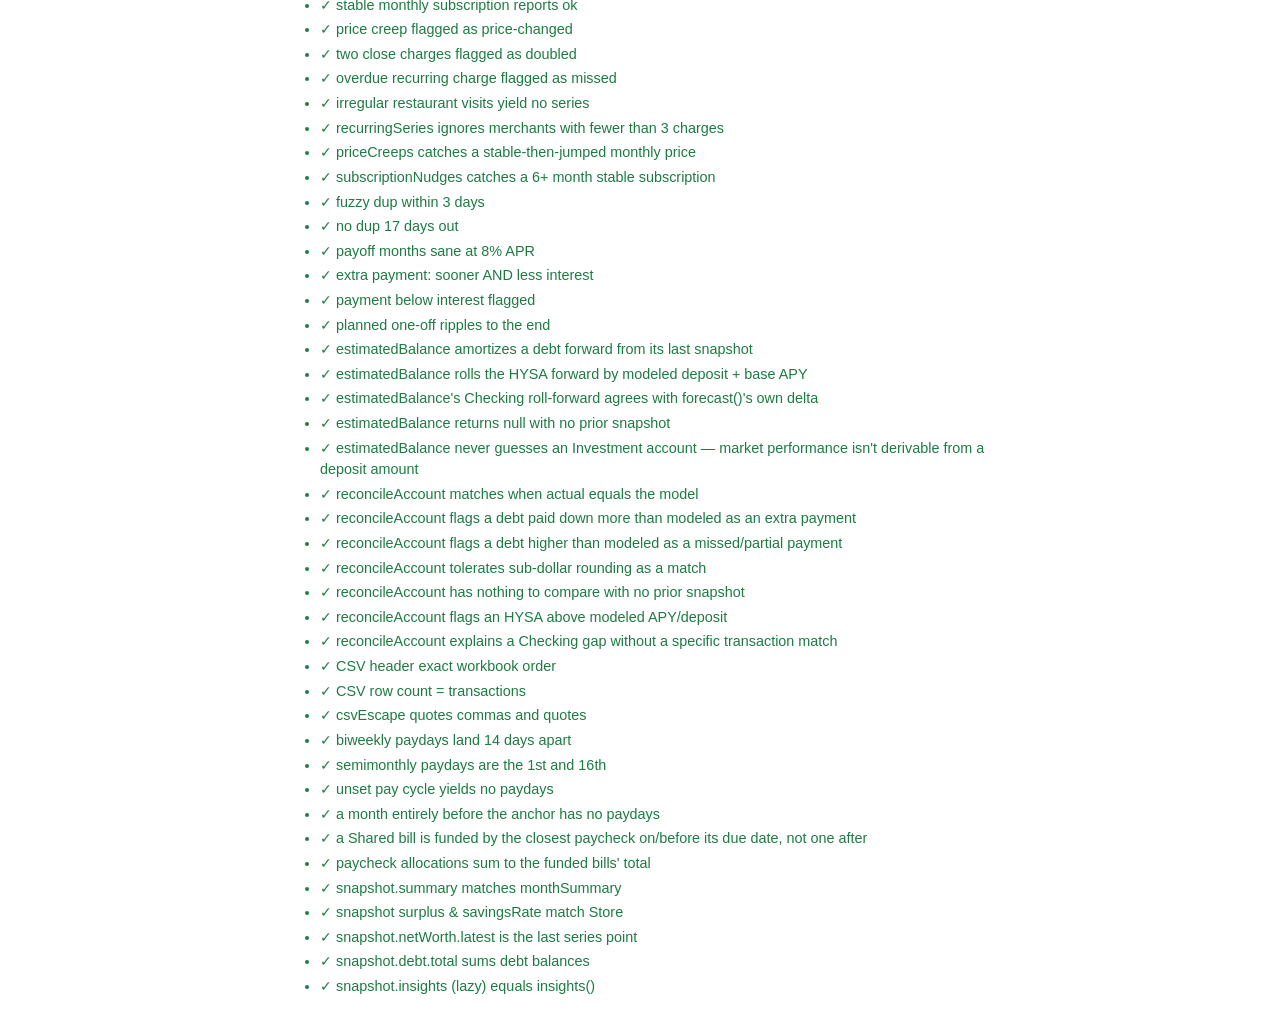
==== commit b464aaca: "Add Statement Reconciliation to Net Worth Ported from Cross-Household- (source of truth for this rep" ====
--- a/tests.html
+++ b/tests.html
@@ -397,6 +397,43 @@
         S.estimatedBalance(rothAcct2.id) === null);
     })();
 
+    /* reconcileAccount — Statement Reconciliation. Reuses the accounts and
+       snapshots the estimatedBalance block above just set up, so the
+       comparison sits directly against the exact figures it's built on. */
+    (function () {
+      const ym = S.thisMonth();
+
+      const debtAcct = S.data.accounts.find(a => a.id === 'est-debt');
+      const estD = S.estimatedBalance(debtAcct.id);
+      t('reconcileAccount matches when actual equals the model',
+        S.reconcileAccount(debtAcct.id, estD.balance, ym).matched);
+      const rOff = S.reconcileAccount(debtAcct.id, estD.balance - 50, ym);
+      t('reconcileAccount flags a debt paid down more than modeled as an extra payment',
+        !rOff.matched && /extra payment/i.test(rOff.causes[0]), JSON.stringify(rOff));
+      const rHigh = S.reconcileAccount(debtAcct.id, estD.balance + 50, ym);
+      t('reconcileAccount flags a debt higher than modeled as a missed/partial payment',
+        !rHigh.matched && /missed or partial/i.test(rHigh.causes[0]), JSON.stringify(rHigh));
+      t('reconcileAccount tolerates sub-dollar rounding as a match',
+        S.reconcileAccount(debtAcct.id, estD.balance + 0.4, ym).matched);
+
+      const freshAcct = S.data.accounts.find(a => a.id === 'est-debt-fresh');
+      const rFresh = S.reconcileAccount(freshAcct.id, 500, ym);
+      t('reconcileAccount has nothing to compare with no prior snapshot',
+        rFresh.matched && rFresh.expected === null && rFresh.causes.length === 0);
+
+      const savingsAcct = S.data.accounts.find(a => a.name === 'High-Yield Savings');
+      const estS = S.estimatedBalance(savingsAcct.id);
+      const rSavings = S.reconcileAccount(savingsAcct.id, estS.balance + 60, ym);
+      t('reconcileAccount flags an HYSA above modeled APY/deposit',
+        !rSavings.matched && /base apy/i.test(rSavings.causes[0]), JSON.stringify(rSavings));
+
+      const checkingAcct = S.data.accounts.find(a => a.name === 'Joint Checking');
+      const estC = S.estimatedBalance(checkingAcct.id);
+      const rChecking = S.reconcileAccount(checkingAcct.id, estC.balance - 300, ym);
+      t('reconcileAccount explains a Checking gap without a specific transaction match',
+        !rChecking.matched && rChecking.causes.length >= 1, JSON.stringify(rChecking));
+    })();
+
     /* CSV round trip */
     const csv = S.exportCSV();
     const rows = S.parseCSV(csv);
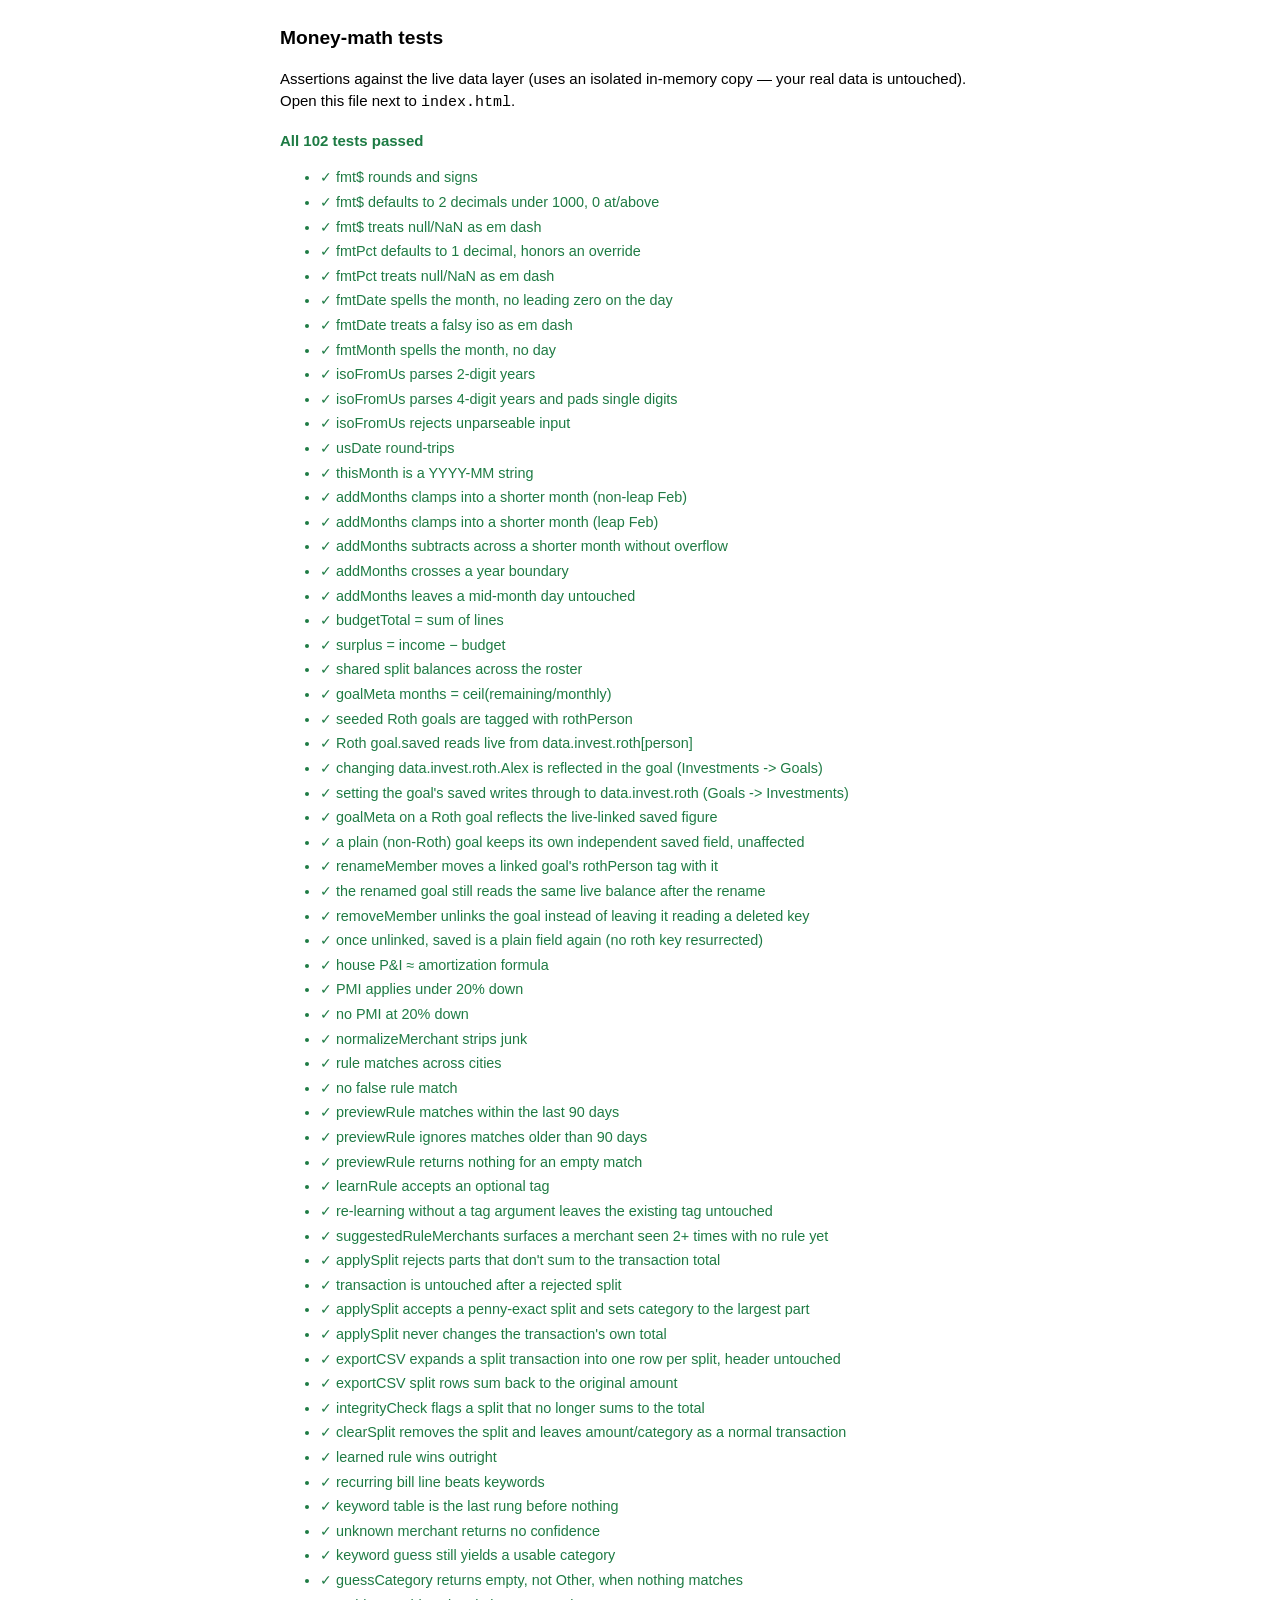
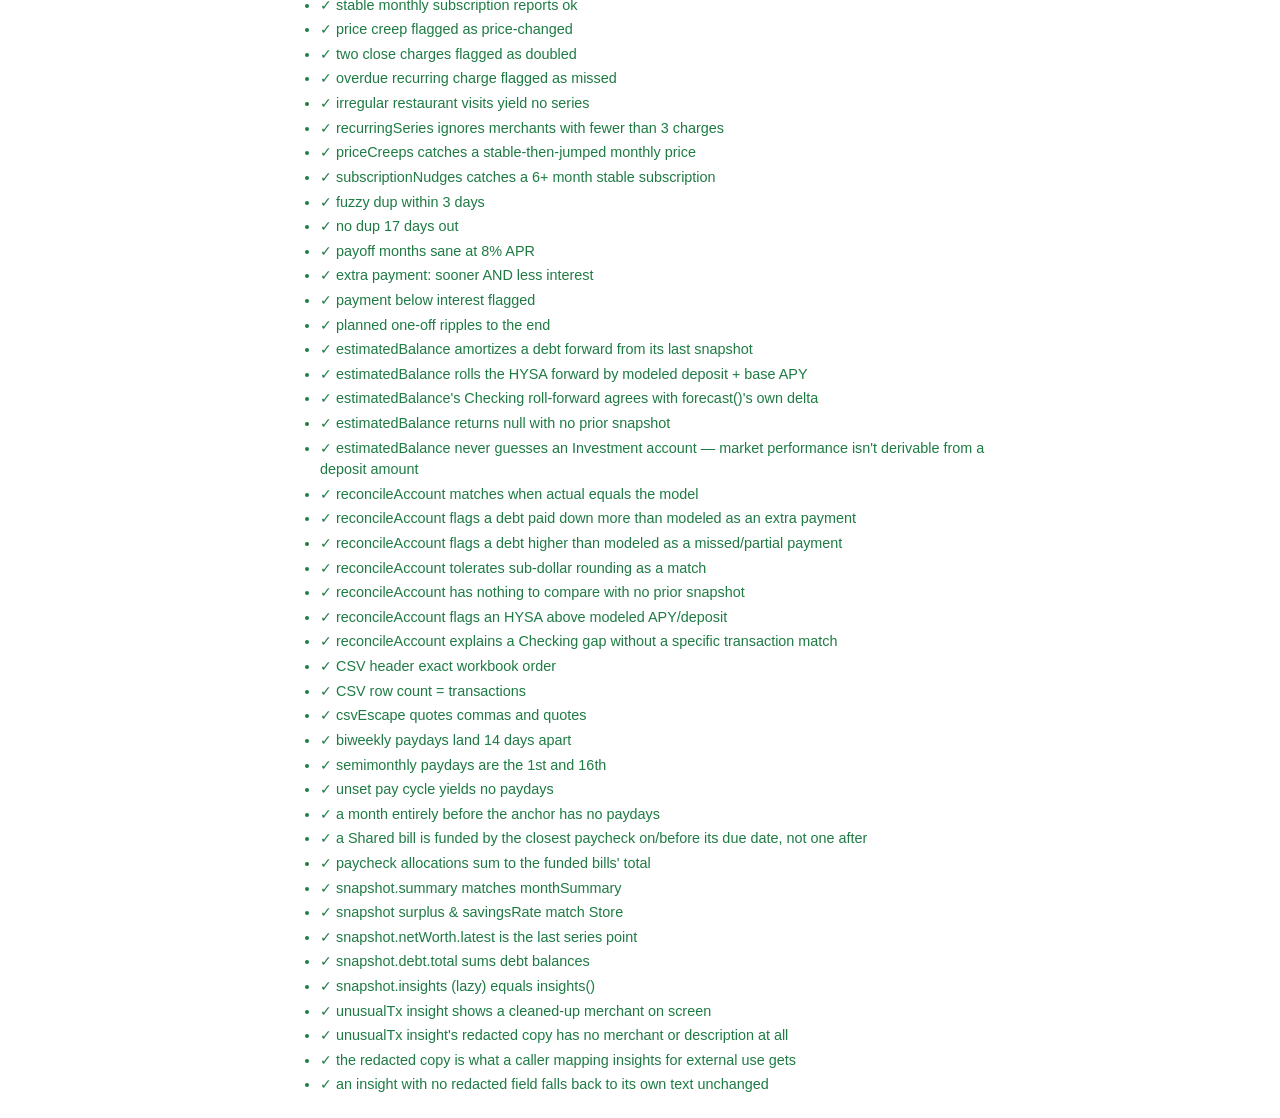
==== commit cbacea01: "Redact merchant/description from unusualTx insight before it reaches the assistant Ported from Cross" ====
--- a/tests.html
+++ b/tests.html
@@ -484,6 +484,44 @@
       S.data.accounts.filter(a => a.kind === 'debt').reduce((s, a) => s + (S.latestBalance(a.id) || 0), 0)));
     t('snapshot.insights (lazy) equals insights()', snap.insights.length === S.insights().length);
 
+    /* unusualTx's insight: the on-screen text still names a cleaned-up
+       merchant (same as every sibling insight), but the assistant only ever
+       gets `redacted`, which drops the merchant/description entirely — a
+       one-off unusually large charge is exactly the case most likely to be
+       medical, legal or otherwise sensitive. "Today" is whatever the system
+       clock reads when this suite runs, same convention as the
+       recurring-series block above. */
+    (function () {
+      const savedTx = S.data.transactions;
+      const today = new Date();
+      const iso = d => d.toISOString().slice(0, 10);
+      const monthsAgo = n => iso(S.addMonths(today, -n));
+      const tx = (date, category, description, amount) =>
+        ({ id: S.uid(), date, category, description, amount, who: 'Shared', account: '', notes: '' });
+      S.data.transactions = [
+        tx(monthsAgo(3), 'Dining Out', 'TEXAS ROADHOUSE #417 LANCASTER PA', 58.20),
+        tx(monthsAgo(2), 'Dining Out', 'TEXAS ROADHOUSE #417 LANCASTER PA', 61.40),
+        tx(monthsAgo(1), 'Dining Out', 'TEXAS ROADHOUSE #417 LANCASTER PA', 55.10),
+        tx(iso(today), 'Dining Out', 'DR SUSAN REYNOLDS PSYCHIATRY LLC', 940)
+      ];
+      const ins = S.insights();
+      const u = ins.find(i => /Unusually large/.test(i.text));
+      // prettyMerchant() keeps a short, vowel-less token as an acronym
+      // (PPL, UGI, CVS) rather than title-casing it — "DR" included.
+      t('unusualTx insight shows a cleaned-up merchant on screen',
+        !!u && u.text === 'Unusually large for Dining Out: DR Susan Reynolds Psychiatry LLC at $940.',
+        JSON.stringify(u));
+      t('unusualTx insight\'s redacted copy has no merchant or description at all',
+        !!u && u.redacted === 'Unusually large for Dining Out: $940.',
+        JSON.stringify(u));
+      t('the redacted copy is what a caller mapping insights for external use gets',
+        ins.map(i => i.redacted || i.text).every(line => !/Susan|Reynolds|Psychiatry/.test(line)),
+        JSON.stringify(ins.map(i => i.redacted || i.text)));
+      t('an insight with no redacted field falls back to its own text unchanged',
+        ins.filter(i => i !== u).every(i => (i.redacted || i.text) === i.text));
+      S.data.transactions = savedTx;
+    })();
+
     // Note: Cross-Household-'s harness also checks integrityCheck() (seed
     // passes, bad rows get caught) — that function doesn't exist in this
     // repo yet (a separate, older hardening gap, not part of this port), so
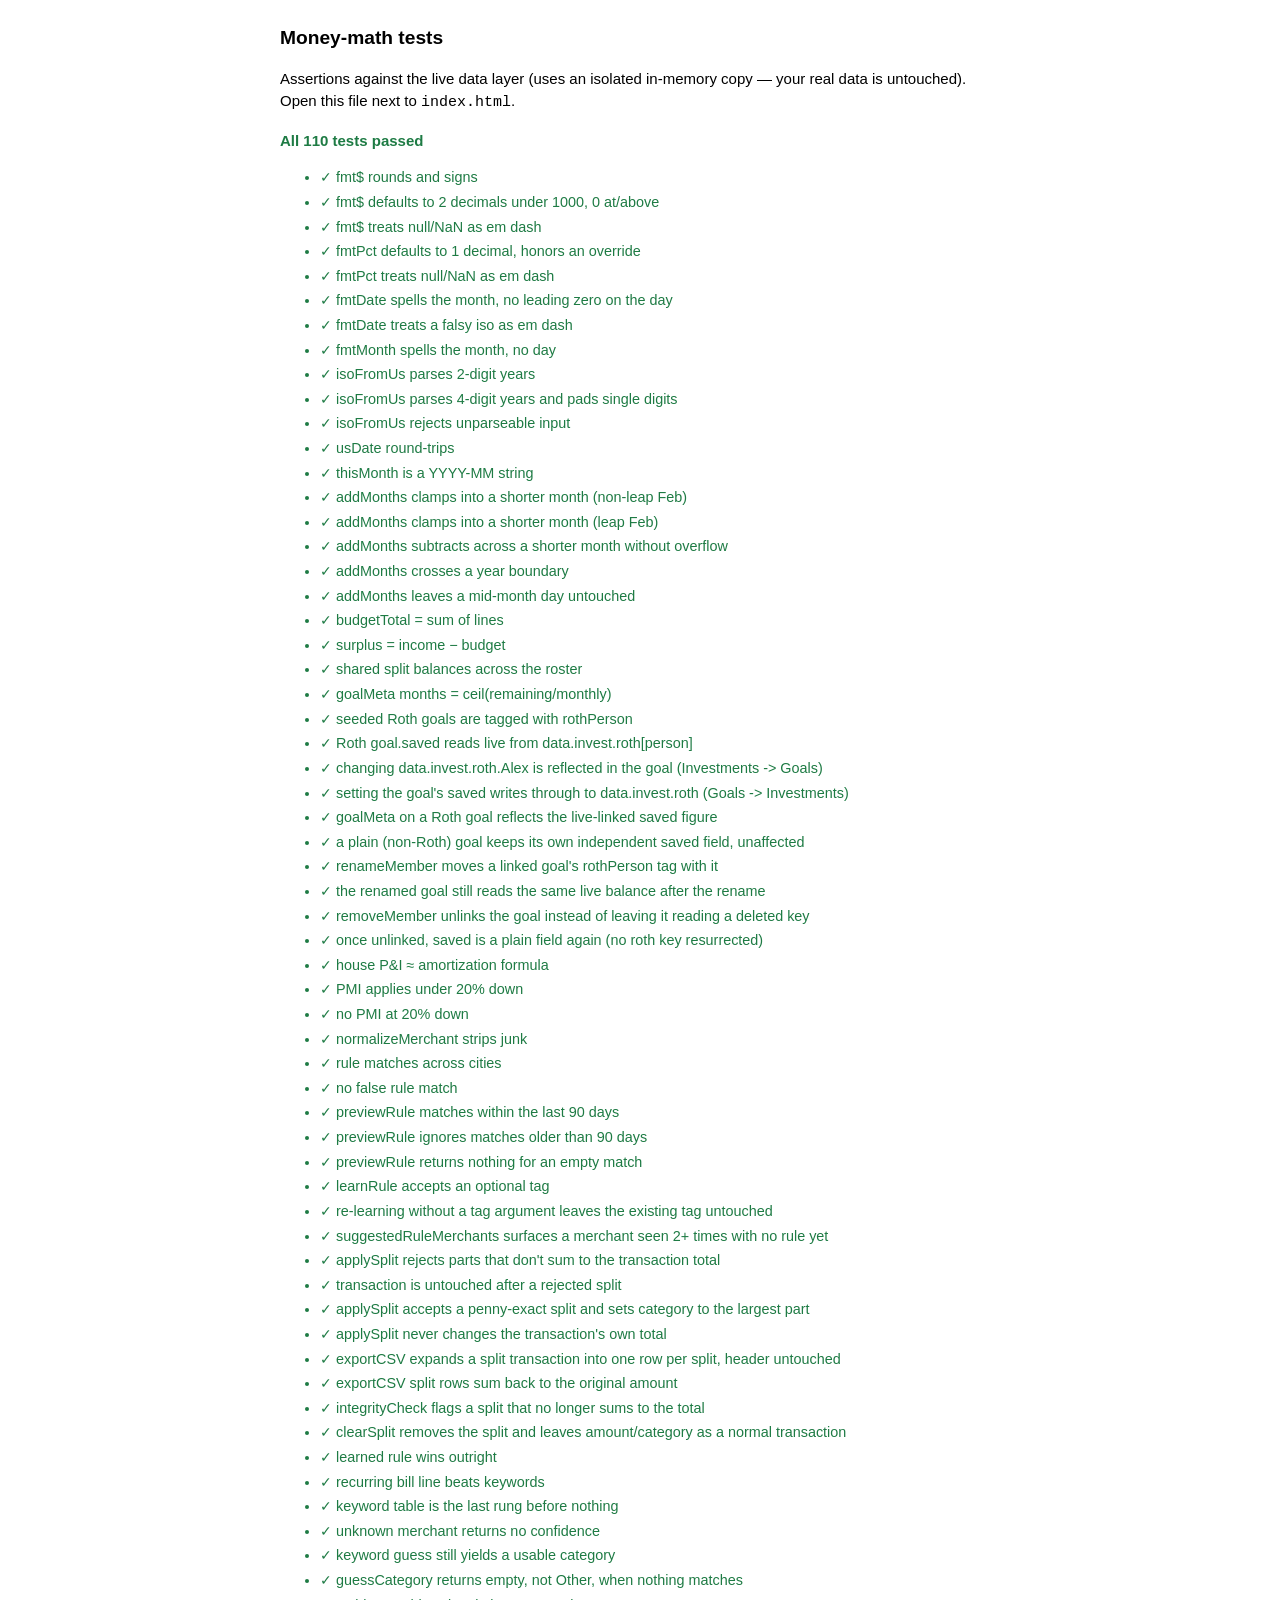
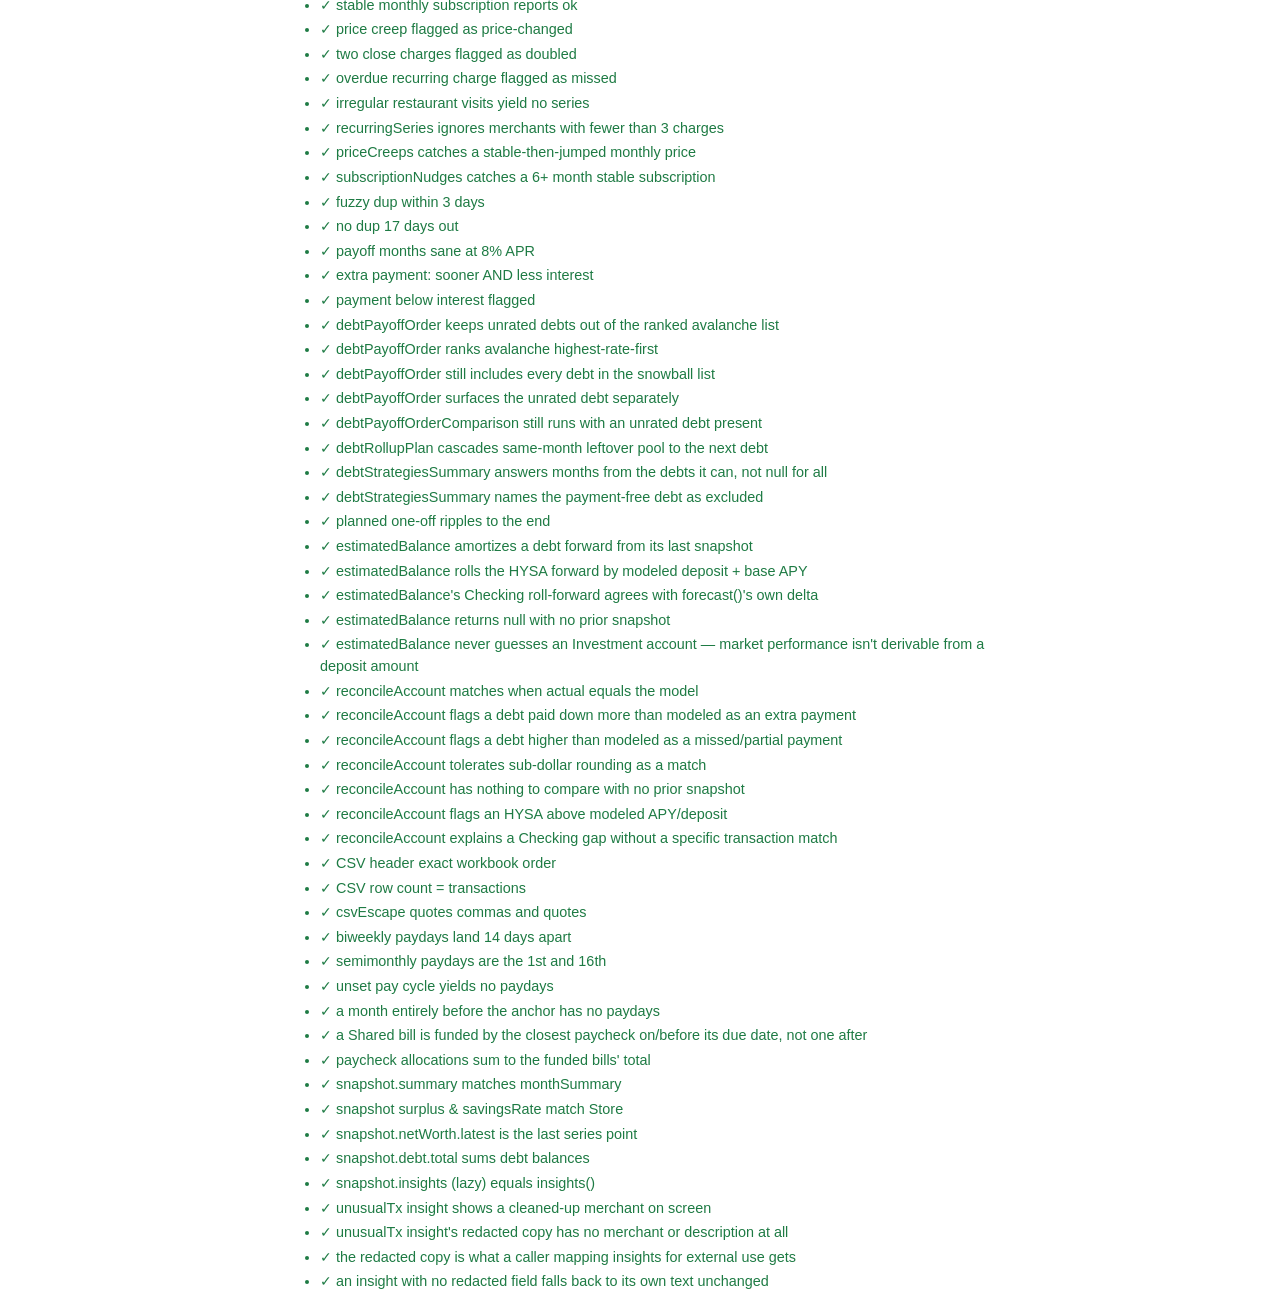
==== commit 9636842d: "Fix debt-payoff engine: rollup cascade, unranked-rate avalanche, partial strategy summaries Ported f" ====
--- a/tests.html
+++ b/tests.html
@@ -328,6 +328,84 @@
       JSON.stringify([p0, p100]));
     t('payment below interest flagged', S.debtPayoff({ id: 'x', payment: 10, rate: 8 }, 0).months === null);
 
+    /* debt payoff order, rollup cascade, and partial strategy summaries —
+       ported from Cross-Household-'s M-1/M-2/M-3 audit fixes. A separate
+       set of debts from the one above so these don't interact with it. */
+    (function () {
+      const addDebt = (id, name, payment, rate, balance) => {
+        S.data.accounts.push({ id, name, kind: 'debt', type: 'Loan', owner: 'Shared', payment, rate });
+        S.saveSnapshot(S.thisMonth(), { [id]: balance });
+      };
+
+      // M-2: an account with no APR on file (rate === null) must not be
+      // ranked into the avalanche list as if a 0% rate were confirmed —
+      // it goes in a separate avalancheUnranked bucket instead.
+      addDebt('ord-a', 'Ord Rated A', 50, 20, 1000);
+      addDebt('ord-b', 'Ord Rated B', 80, 10, 2000);
+      addDebt('ord-c', 'Ord Unrated', 25, null, 500);
+      // The test suite shares one Store across the whole file, so other
+      // sections' debts (e.g. the amortization test's 'T' above) are also
+      // live here — assert on membership/order among the ones this block
+      // added, not on exact list lengths.
+      const order = S.debtPayoffOrder();
+      const ordNames = ['Ord Rated A', 'Ord Rated B', 'Ord Unrated'];
+      const avalancheOrd = order.avalanche.filter(a => ordNames.includes(a.name));
+      t('debtPayoffOrder keeps unrated debts out of the ranked avalanche list',
+        order.avalanche.every(a => a.rate != null) && avalancheOrd.length === 2,
+        JSON.stringify(order.avalanche.map(a => [a.name, a.rate])));
+      t('debtPayoffOrder ranks avalanche highest-rate-first',
+        avalancheOrd[0].name === 'Ord Rated A' && avalancheOrd[1].name === 'Ord Rated B');
+      t('debtPayoffOrder still includes every debt in the snowball list',
+        ordNames.every(n => order.snowball.some(a => a.name === n)));
+      t('debtPayoffOrder surfaces the unrated debt separately',
+        order.avalancheUnranked.some(a => a.name === 'Ord Unrated') &&
+        !order.avalanche.some(a => a.name === 'Ord Unrated'));
+
+      // The rollup simulation must still charge the unranked debt's own
+      // minimum every month even though it's not competing for extra $$.
+      const cmp = S.debtPayoffOrderComparison(0);
+      t('debtPayoffOrderComparison still runs with an unrated debt present',
+        !!cmp && cmp.avalanche.months > 0, JSON.stringify(cmp && cmp.avalanche.months));
+    })();
+
+    (function () {
+      // M-1: debtRollupPlan (reached via debtPayoffOrderComparison's
+      // snowball plan, which sorts smallest-balance-first) must cascade
+      // leftover extra-payment pool to the next debt in the SAME month a
+      // target clears, not just via the following month's freed minimum.
+      const addDebt = (id, name, payment, rate, balance) => {
+        S.data.accounts.push({ id, name, kind: 'debt', type: 'Loan', owner: 'Shared', payment, rate });
+        S.saveSnapshot(S.thisMonth(), { [id]: balance });
+      };
+      addDebt('cas-small', 'Cascade Small', 10, 0, 50);
+      addDebt('cas-big', 'Cascade Big', 100, 0, 5000);
+      const plan = S.debtPayoffOrderComparison(100).snowball;
+      // Month 1: pool = 100. Small: min(10+100,50)=50 (paid off), pool -= 40 -> 60.
+      // Big absorbs the remaining 60 of pool the same month.
+      const smallPaid = plan.order.find(o => o.name === 'Cascade Small');
+      t('debtRollupPlan cascades same-month leftover pool to the next debt',
+        !!smallPaid && smallPaid.month === 1, JSON.stringify(plan.order));
+    })();
+
+    (function () {
+      // M-3: a debt with no monthly payment on file (debtPayoff() ->
+      // months: null for it) must be excluded from the household summary
+      // rather than nulling out the whole strategy for every other debt.
+      const addDebt = (id, name, payment, rate, balance) => {
+        S.data.accounts.push({ id, name, kind: 'debt', type: 'Loan', owner: 'Shared', payment, rate });
+        S.saveSnapshot(S.thisMonth(), { [id]: balance });
+      };
+      addDebt('sum-loan', 'Summary Loan', 150, 12, 3000);
+      addDebt('sum-nopay', 'Summary No-Payment Card', 0, 20, 800);
+      const summary = S.debtStrategiesSummary();
+      const base = summary.find(s => s.key === 'base');
+      t('debtStrategiesSummary answers months from the debts it can, not null for all',
+        base.months != null, String(base.months));
+      t('debtStrategiesSummary names the payment-free debt as excluded',
+        Array.isArray(base.excluded) && base.excluded.includes('Summary No-Payment Card'),
+        JSON.stringify(base.excluded));
+    })();
+
     /* forecast ripple */
     const base = S.forecast(12);
     S.data.planned.push({ id: 'pl1', name: 'test', month: base.months[3].ym, amount: 500 });
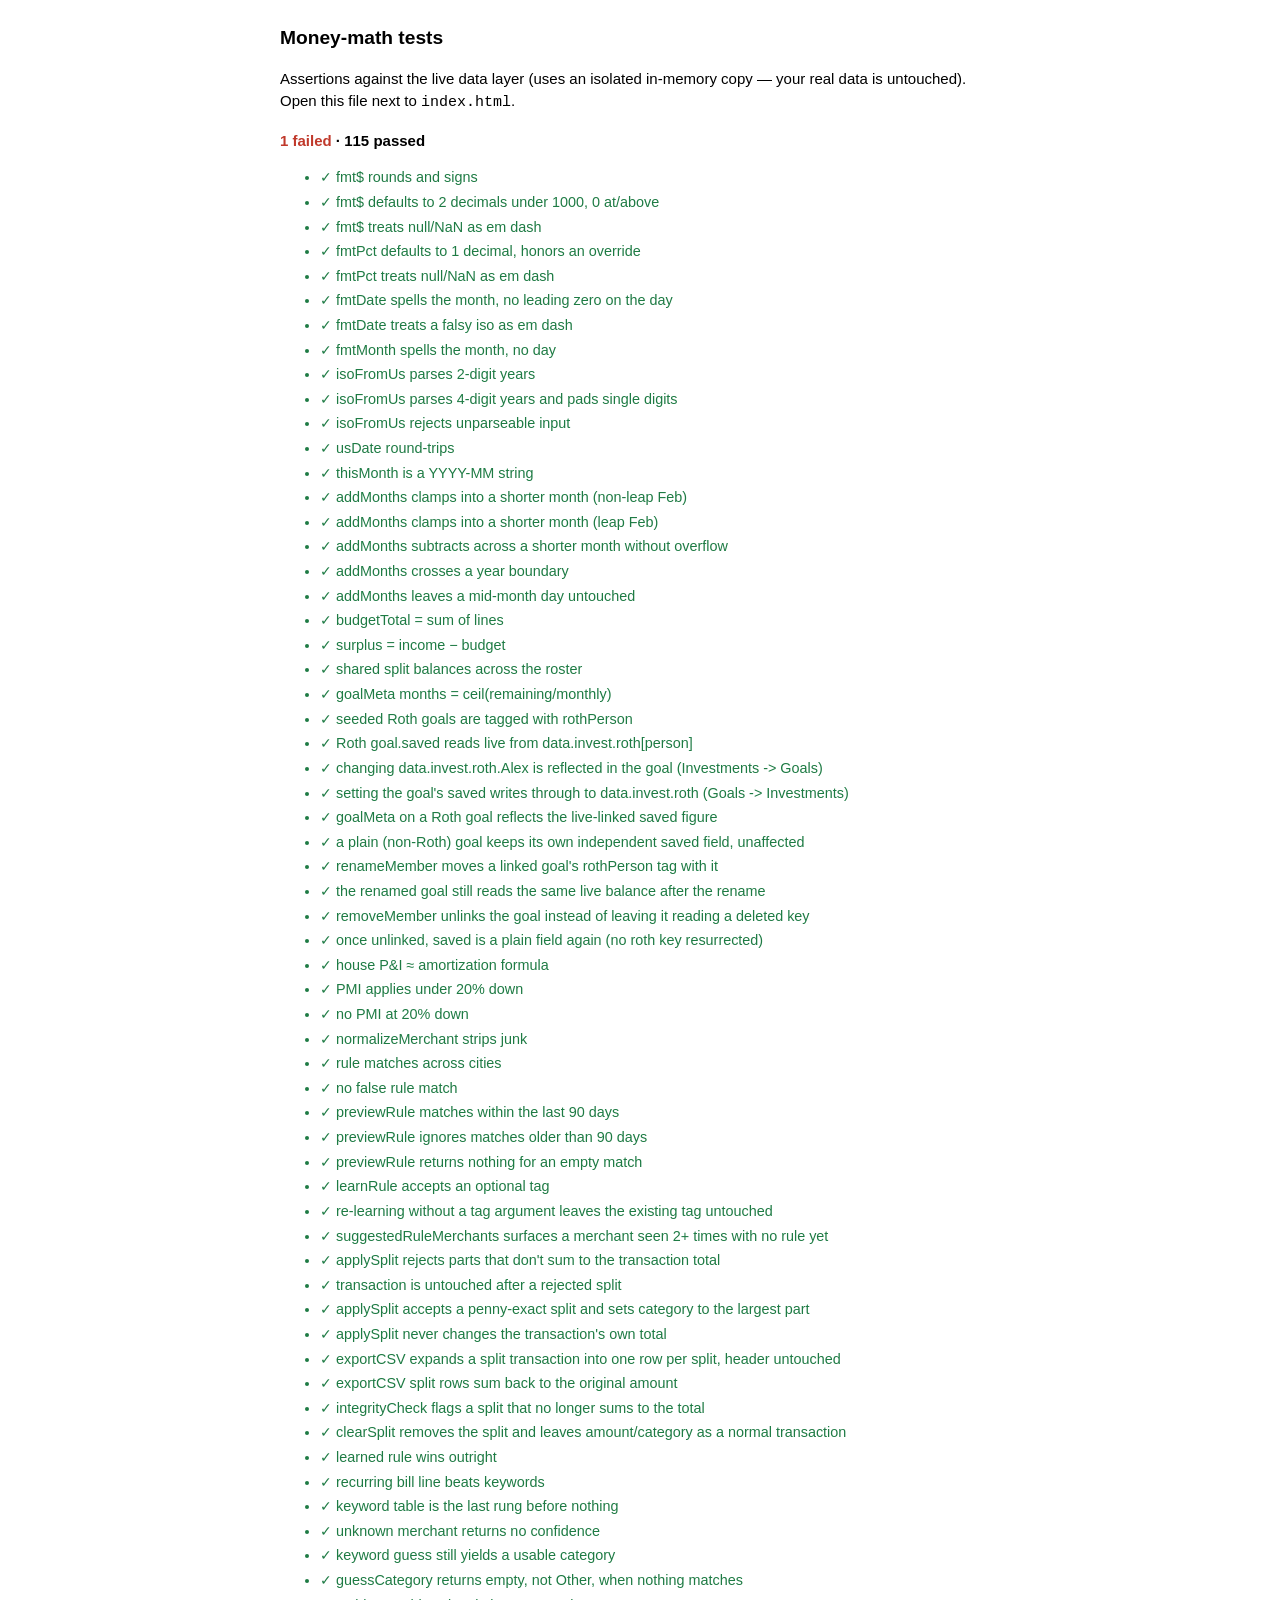
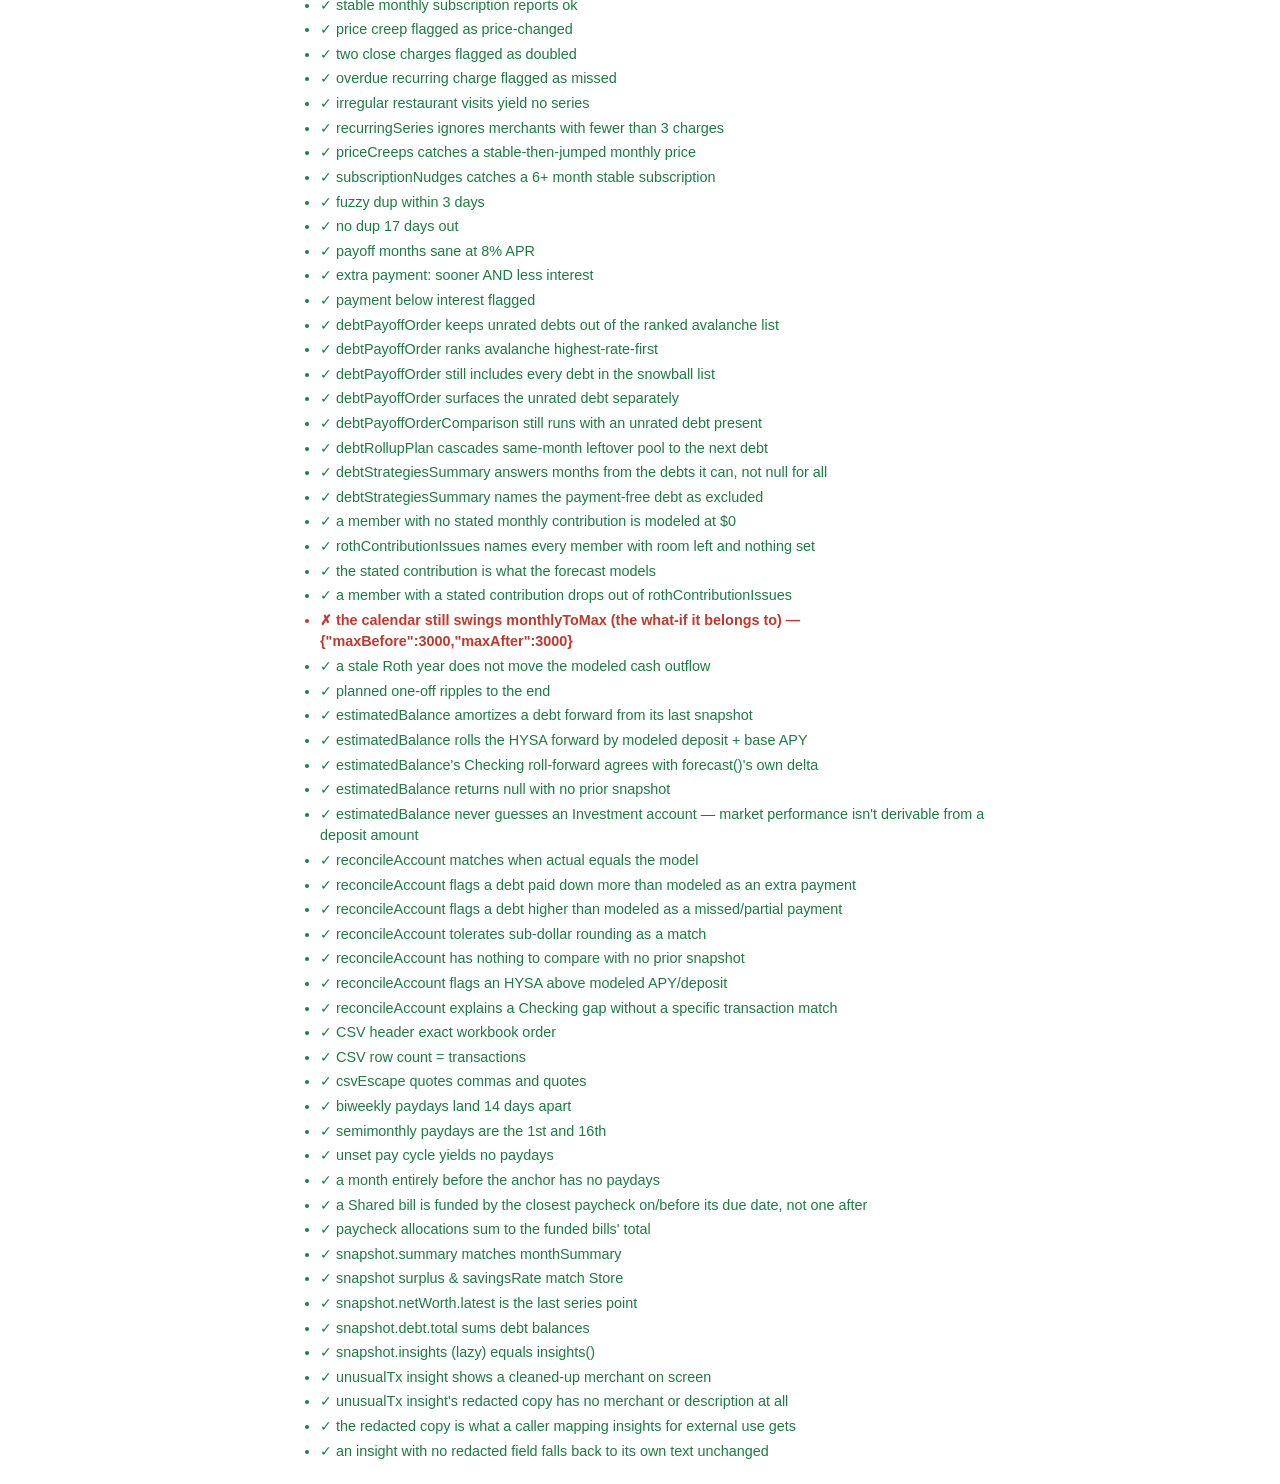
==== commit f6347197: "Model the Roth outflow from a stated contribution, not monthlyToMax activeRothMonthly() fed the fore" ====
--- a/tests.html
+++ b/tests.html
@@ -406,6 +406,49 @@
         JSON.stringify(base.excluded));
     })();
 
+    /* activeRothMonthly — the modeled Roth outflow is the household's stated
+       monthly contribution, never rothMeta().monthlyToMax. The load-bearing
+       assertion is the last one: monthlyToMax is date-driven, so a forecast
+       that sampled it would move on the calendar alone. */
+    (function () {
+      const inv = S.data.invest;
+      const savedYtd = JSON.parse(JSON.stringify(inv.roth));
+      const savedMonthly = JSON.parse(JSON.stringify(inv.rothMonthly || {}));
+      const savedYear = inv.rothYear;
+
+      inv.rothMonthly = {};
+      S.data.members.forEach(m => { inv.rothMonthly[m] = 0; });
+      const noneSet = S.forecast(1).rothMonthly;
+      t('a member with no stated monthly contribution is modeled at $0',
+        near(noneSet, 0), String(noneSet));
+      t('rothContributionIssues names every member with room left and nothing set',
+        S.rothContributionIssues().length ===
+          S.data.members.filter(m => S.rothMeta(m).remaining > 0).length,
+        JSON.stringify(S.rothContributionIssues()));
+
+      inv.rothMonthly[S.data.members[0]] = 300;
+      t('the stated contribution is what the forecast models',
+        near(S.forecast(1).rothMonthly, 300), String(S.forecast(1).rothMonthly));
+      t('a member with a stated contribution drops out of rothContributionIssues',
+        !S.rothContributionIssues().includes(S.data.members[0]),
+        JSON.stringify(S.rothContributionIssues()));
+
+      // The regression itself: rolling the Roth year into the past jams
+      // monthsLeft at 1, so monthlyToMax jumps to the whole remaining limit.
+      // The modeled outflow must not move with it.
+      const beforeYearRoll = S.forecast(1).rothMonthly;
+      const maxBefore = S.rothMeta(S.data.members[0]).monthlyToMax;
+      inv.rothYear = new Date().getFullYear() - 1;
+      const maxAfter = S.rothMeta(S.data.members[0]).monthlyToMax;
+      t('the calendar still swings monthlyToMax (the what-if it belongs to)',
+        maxAfter > maxBefore, JSON.stringify({ maxBefore, maxAfter }));
+      t('a stale Roth year does not move the modeled cash outflow',
+        near(S.forecast(1).rothMonthly, beforeYearRoll),
+        JSON.stringify({ beforeYearRoll, after: S.forecast(1).rothMonthly }));
+
+      inv.roth = savedYtd; inv.rothMonthly = savedMonthly; inv.rothYear = savedYear;
+    })();
+
     /* forecast ripple */
     const base = S.forecast(12);
     S.data.planned.push({ id: 'pl1', name: 'test', month: base.months[3].ym, amount: 500 });
